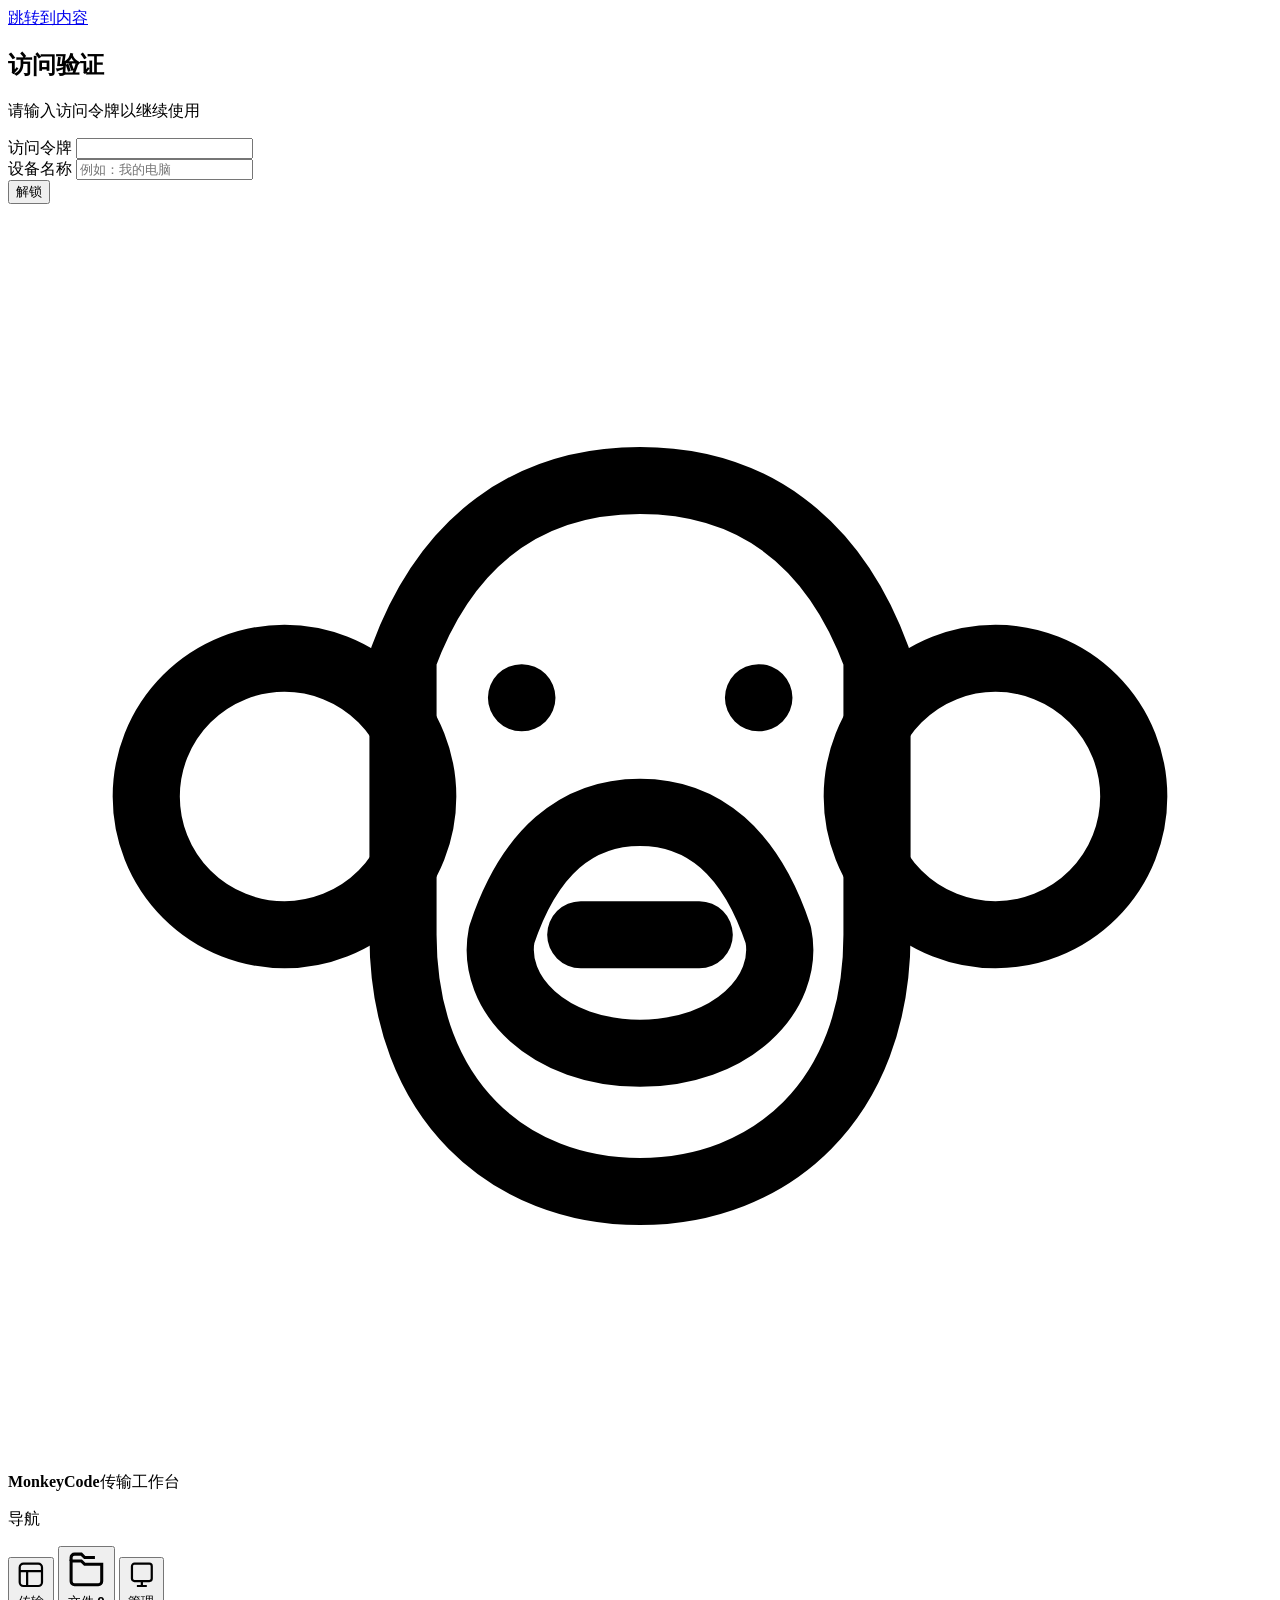
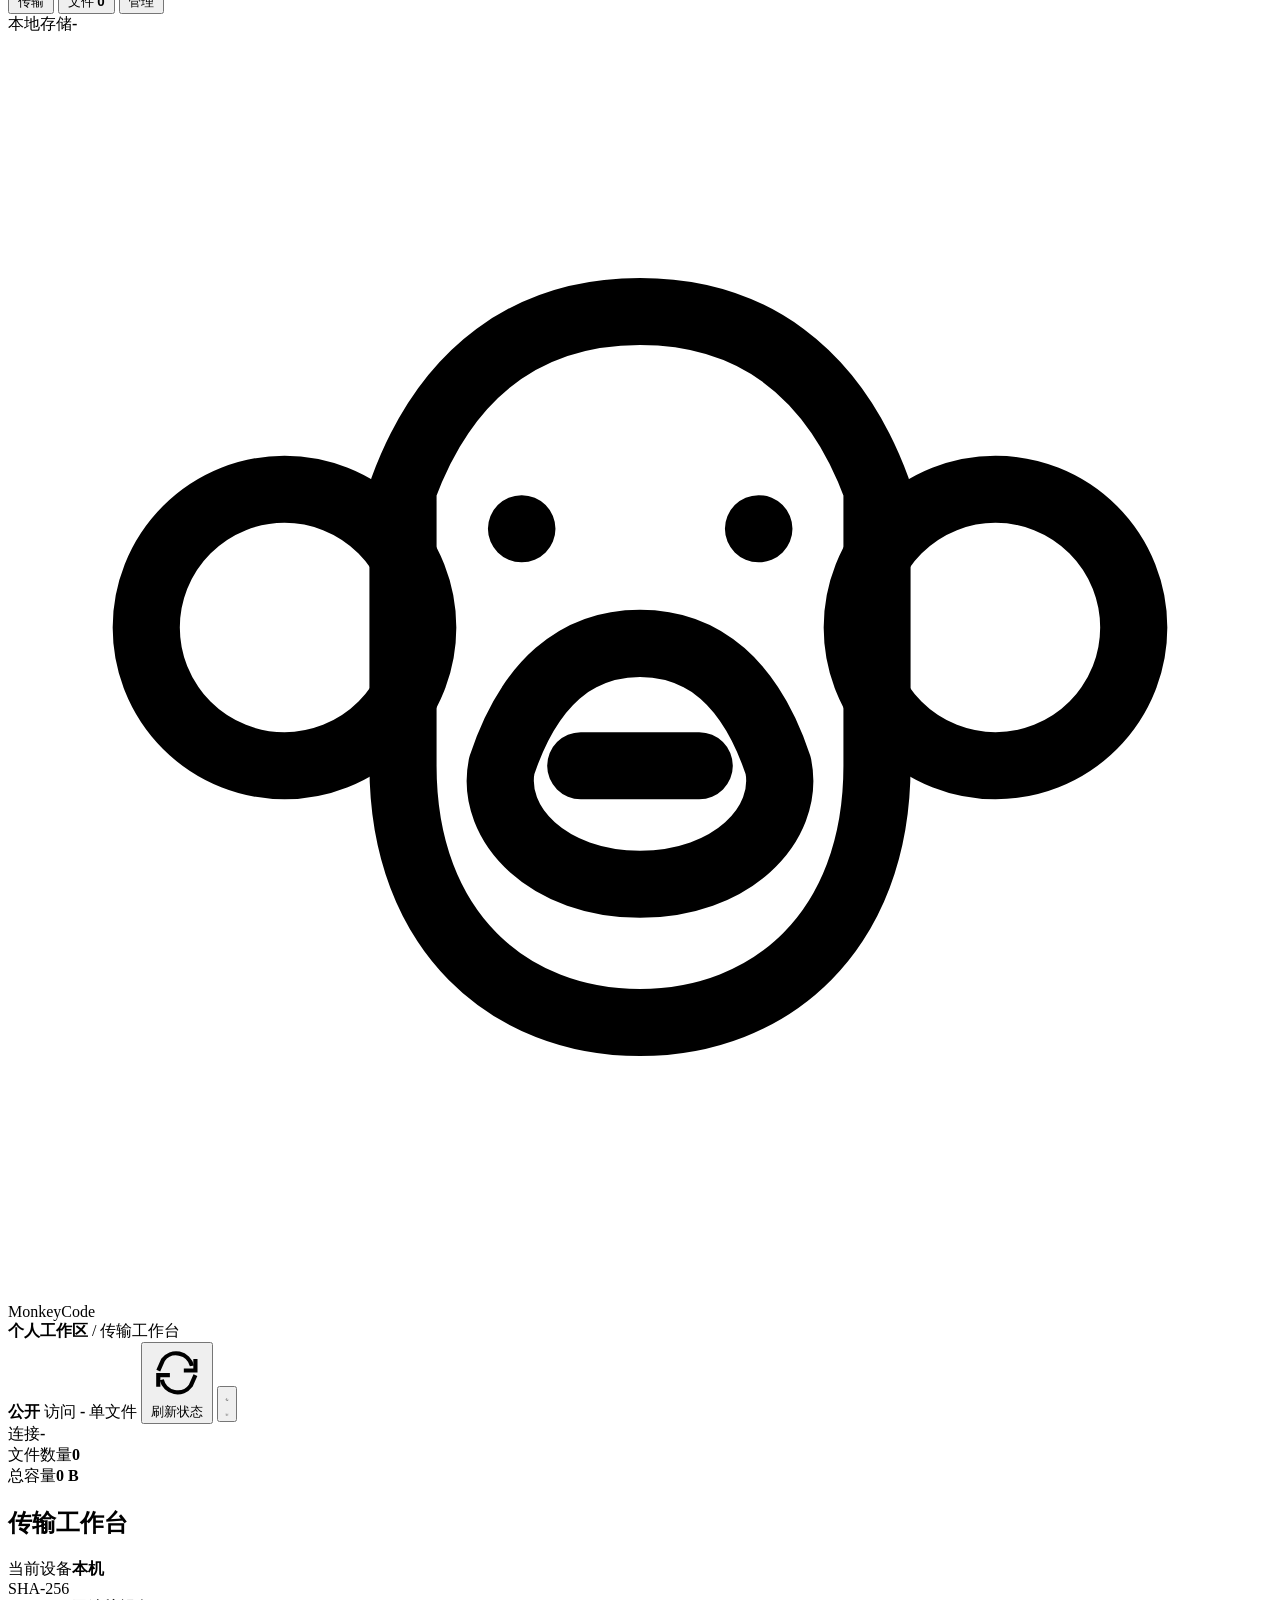
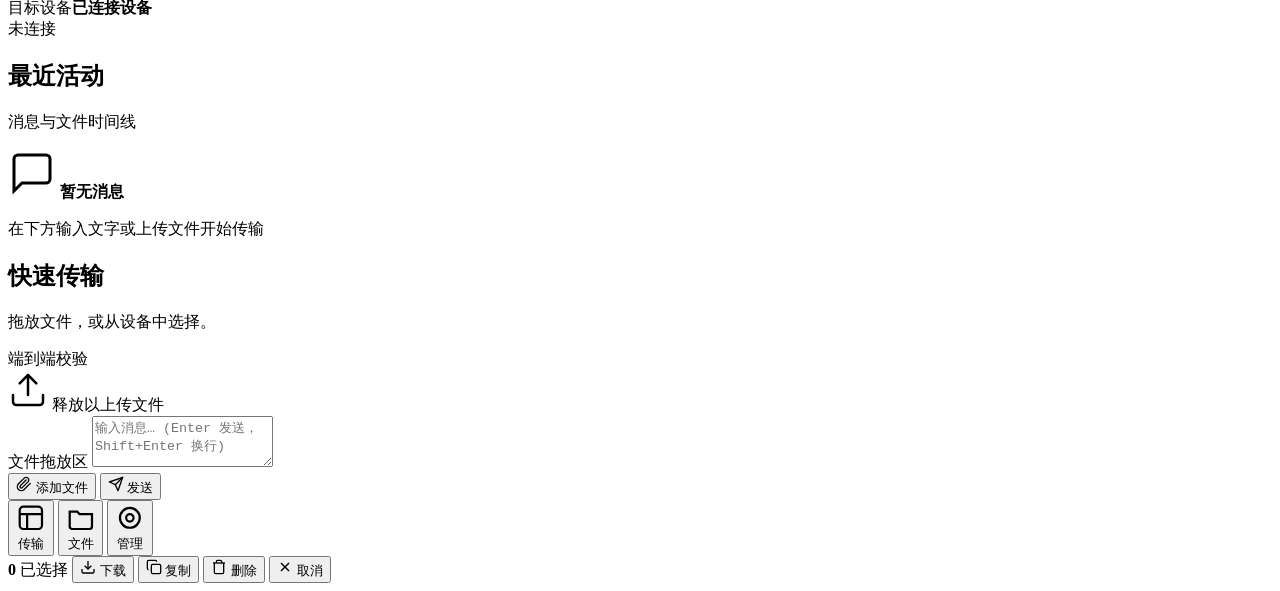
==== web/index.html @ 27fb0ee5 "refactor(ui): make timeline the primary transfer workspace Co-authored-by: monkeycode-ai <monkeycode" ====
<!DOCTYPE html>
<html lang="zh-CN">
<head>
    <meta charset="UTF-8">
    <meta name="viewport" content="width=device-width, initial-scale=1.0">
    <title>MonkeyCode 传输工作台</title>
    <link rel="stylesheet" href="/styles.css">
</head>
<body>
    <a href="#mainContent" id="skipLink" class="visually-hidden skip-link">跳转到内容</a>

    <!-- Session: unlock overlay (shown when token expires) -->
    <div id="sessionExpired" class="session-overlay is-hidden" role="dialog" aria-modal="true" aria-labelledby="unlockTitle">
        <form id="unlockForm" class="unlock-card">
            <h2 id="unlockTitle">访问验证</h2>
            <p>请输入访问令牌以继续使用</p>
            <div class="field">
                <label for="accessToken">访问令牌</label>
                <input class="input" id="accessToken" type="password" required>
            </div>
            <div class="field">
                <label for="deviceName">设备名称</label>
                <input class="input" id="deviceName" type="text" maxlength="40" required placeholder="例如：我的电脑">
            </div>
            <button class="btn btn-primary" id="unlockSubmit" type="submit">解锁</button>
            <div class="unlock-error" role="alert"></div>
        </form>
    </div>

    <div class="app-shell">
        <!-- Sidebar -->
        <aside class="sidebar" id="sidebar">
            <div class="brand">
                <span class="brand-mark" aria-hidden="true">
                    <svg viewBox="0 0 32 32" fill="none" stroke="currentColor" stroke-width="1.7" stroke-linecap="round" stroke-linejoin="round"><circle cx="7" cy="15" r="3.5"/><circle cx="25" cy="15" r="3.5"/><path d="M10 11.5c1.1-3 3.2-4.5 6-4.5s4.9 1.5 6 4.5v7c0 4.2-2.7 6.5-6 6.5s-6-2.3-6-6.5Z"/><path d="M12.5 18.5c.7-2.1 1.9-3.1 3.5-3.1s2.8 1 3.5 3.1c.3 1.5-1.2 3-3.5 3s-3.8-1.5-3.5-3Z"/><path d="M13 12.5h.01M19 12.5h.01M14.5 18.5h3"/></svg>
                </span>
                <span class="brand-copy"><strong>MonkeyCode</strong><span>传输工作台</span></span>
            </div>
            <p class="side-label">导航</p>
            <nav class="nav-list" aria-label="主导航">
                <button class="nav-item active" type="button" data-route="transfer" aria-current="page">
                    <svg viewBox="0 0 24 24" fill="none" stroke="currentColor" stroke-width="1.8"><rect x="3" y="3" width="18" height="18" rx="3"/><path d="M3 9h18M9 21V9"/></svg>
                    <span>传输</span>
                </button>
                <button class="nav-item" type="button" data-route="files">
                    <svg viewBox="0 0 24 24" fill="none" stroke="currentColor" stroke-width="1.8"><path d="M3 7h6l2 2h10v10a2 2 0 0 1-2 2H5a2 2 0 0 1-2-2Z"/><path d="M3 7V5a2 2 0 0 1 2-2h4l2 2h6"/></svg>
                    <span>文件</span>
                    <b class="nav-badge" id="navCount">0</b>
                </button>
                <button class="nav-item" type="button" data-route="manage">
                    <svg viewBox="0 0 24 24" fill="none" stroke="currentColor" stroke-width="1.8"><rect x="4" y="3" width="16" height="14" rx="2"/><path d="M8 21h8M12 17v4"/></svg>
                    <span>管理</span>
                </button>
            </nav>
            <div class="sidebar-foot">
                <div class="storage-compact">
                    <div class="storage-head"><span>本地存储</span><strong id="sidebarStorage">-</strong></div>
                    <div class="storage-bar"><span id="sidebarStorageBar" class="storage-bar-fill"></span></div>
                </div>
            </div>
        </aside>

        <!-- Main workspace -->
        <main class="workspace" id="mainContent" tabindex="-1">
            <header class="topbar">
                <div class="mobile-brand">
                    <span class="brand-mark" aria-hidden="true">
                        <svg viewBox="0 0 32 32" fill="none" stroke="currentColor" stroke-width="1.7" stroke-linecap="round" stroke-linejoin="round"><circle cx="7" cy="15" r="3.5"/><circle cx="25" cy="15" r="3.5"/><path d="M10 11.5c1.1-3 3.2-4.5 6-4.5s4.9 1.5 6 4.5v7c0 4.2-2.7 6.5-6 6.5s-6-2.3-6-6.5Z"/><path d="M12.5 18.5c.7-2.1 1.9-3.1 3.5-3.1s2.8 1 3.5 3.1c.3 1.5-1.2 3-3.5 3s-3.8-1.5-3.5-3Z"/><path d="M13 12.5h.01M19 12.5h.01M14.5 18.5h3"/></svg>
                    </span>
                    MonkeyCode
                </div>
                <div class="breadcrumb">
                    <span class="status-dot" id="connectionDot"></span>
                    <strong>个人工作区</strong>
                    <span>/</span>
                    <span>传输工作台</span>
                </div>
                <div class="top-actions">
                    <span class="pill"><strong id="metricMode">公开</strong> 访问</span>
                    <span class="pill"><strong id="metricLimit">-</strong> 单文件</span>
                    <button class="button quiet" id="refreshHealthBtn" type="button">
                        <svg viewBox="0 0 24 24" fill="none" stroke="currentColor" stroke-width="1.8"><path d="M20 6v5h-5M4 18v-5h5"/><path d="M18.5 9A7 7 0 0 0 6 6.5L4 11M5.5 15A7 7 0 0 0 18 17.5l2-4.5"/></svg>
                        刷新状态
                    </button>
                    <button class="icon-button" id="themeToggle" type="button" aria-label="切换深色模式">
                        <svg id="themeIconLight" viewBox="0 0 24 24" fill="none" stroke="currentColor" stroke-width="1.8"><path d="M12 3a7.5 7.5 0 1 0 9 9 6 6 0 0 1-9-9Z"/></svg>
                        <svg id="themeIconDark" class="is-hidden" viewBox="0 0 24 24" fill="none" stroke="currentColor" stroke-width="1.8"><circle cx="12" cy="12" r="4"/><path d="M12 2v2"/><path d="M12 20v2"/><path d="m4.93 4.93 1.41 1.41"/><path d="m17.66 17.66 1.41 1.41"/><path d="M2 12h2"/><path d="M20 12h2"/><path d="m6.34 17.66-1.41 1.41"/><path d="m19.07 4.93-1.41 1.41"/></svg>
                    </button>
                </div>
            </header>

            <div class="page">
                <!-- Health bar -->
                <div class="health" aria-label="工作区状态">
                    <div class="health-item"><span>连接</span><strong id="healthConnection">-</strong></div>
                    <div class="health-item"><span>文件数量</span><strong id="metricCount">0</strong></div>
                    <div class="health-item"><span>总容量</span><strong id="metricSize">0 B</strong></div>
                </div>

                <section class="route-page transfer-page" id="transferPage" data-route-page="transfer">
                    <h1 class="route-heading visually-hidden" data-route-heading="transfer" tabindex="-1">传输工作台</h1>
                    <div class="transfer-workspace">
                        <header class="transfer-status" aria-label="传输状态">
                            <div><span>当前设备</span><strong id="routeSource">本机</strong></div>
                            <div class="route-link"><span>SHA-256</span></div>
                            <div><span>目标设备</span><strong id="routeTarget">已连接设备</strong></div>
                            <span id="connectionStatus" class="pill" aria-live="polite">未连接</span>
                        </header>

                        <!-- Timeline: recent activity -->
                        <section class="panel timeline-panel" id="timelinePanel">
                            <div class="panel-head">
                                <div><h2>最近活动</h2><p>消息与文件时间线</p></div>
                            </div>
                            <div class="timeline-container" id="timelineContainer" tabindex="-1">
                                <div class="timeline-empty" id="timelineEmpty">
                                    <svg width="48" height="48" viewBox="0 0 24 24" fill="none" stroke="currentColor" stroke-width="1.5"><path d="M21 15a2 2 0 0 1-2 2H7l-4 4V5a2 2 0 0 1 2-2h14a2 2 0 0 1 2 2z"/></svg>
                                    <strong>暂无消息</strong>
                                    <p>在下方输入文字或上传文件开始传输</p>
                                </div>
                            </div>
                            <button class="btn btn-primary timeline-new-btn" id="newMessageButton" type="button" hidden>
                                <svg width="16" height="16" viewBox="0 0 24 24" fill="none" stroke="currentColor" stroke-width="2"><path d="M12 19V5"/><path d="m5 12 7-7 7 7"/></svg>
                                新消息
                            </button>
                        </section>

                        <!-- Composer: text input + file upload -->
                        <section class="panel transfer-panel composer-dock" id="composerPanel">
                            <div class="panel-head">
                                <div><h2>快速传输</h2><p>拖放文件，或从设备中选择。</p></div>
                                <span class="mono-text">端到端校验</span>
                            </div>
                            <form class="composer-form" id="composerForm">
                                <div class="composer-drop-target" id="composerDropTarget">
                                    <div class="composer-drop-overlay" id="composerDropOverlay">
                                        <div class="composer-drop-overlay-content">
                                            <svg width="40" height="40" viewBox="0 0 24 24" fill="none" stroke="currentColor" stroke-width="1.5" stroke-linecap="round" stroke-linejoin="round"><path d="M21 15v4a2 2 0 0 1-2 2H5a2 2 0 0 1-2-2v-4"/><polyline points="17 8 12 3 7 8"/><line x1="12" x2="12" y1="3" y2="15"/></svg>
                                            <span>释放以上传文件</span>
                                        </div>
                                    </div>
                                    <span id="dropzone" class="visually-hidden">文件拖放区</span>
                                    <textarea class="composer-textarea" id="composerTextarea" placeholder="输入消息… (Enter 发送，Shift+Enter 换行)" rows="3" maxlength="10000"></textarea>
                                    <input type="file" id="composerFileInput" multiple hidden>
                                    <div class="composer-actions">
                                        <button class="btn btn-soft btn-icon" type="button" id="composerAttachBtn">
                                            <svg width="16" height="16" viewBox="0 0 24 24" fill="none" stroke="currentColor" stroke-width="2" stroke-linecap="round" stroke-linejoin="round"><path d="m21.44 11.05-9.19 9.19a6 6 0 0 1-8.49-8.49l8.57-8.57A4 4 0 1 1 18 8.84l-8.59 8.57a2 2 0 0 1-2.83-2.83l8.49-8.48"/></svg>
                                            添加文件
                                        </button>
                                        <button class="btn btn-primary btn-icon" type="submit">
                                            <svg width="16" height="16" viewBox="0 0 24 24" fill="none" stroke="currentColor" stroke-width="2" stroke-linecap="round" stroke-linejoin="round"><path d="m22 2-7 20-4-9-9-4Z"/><path d="m22 2-11 11"/></svg>
                                            发送
                                        </button>
                                    </div>
                                </div>
                                <div class="composer-drop-hint" id="composerDropHint" hidden>拖放文件到此处</div>
                            </form>
                            <div class="composer-queue" id="composerQueue"></div>
                        </section>
                    </div>
                </section>

                <section class="route-page files-page" id="filesPage" data-route-page="files" hidden>
                    <h1 class="route-heading" data-route-heading="files" tabindex="-1">全部文件</h1>
                    <div class="main-column">
                        <!-- Library: file list with filters and batch actions -->
                        <section id="libraryView" class="panel library-panel" tabindex="-1">
                            <div class="panel-head">
                                <div><h2>最近文件</h2><p><span id="libraryCount">0</span> 个结果</p></div>
                                <div class="library-tools">
                                    <div class="search-wrap">
                                        <svg viewBox="0 0 24 24" fill="none" stroke="currentColor" stroke-width="1.8"><circle cx="11" cy="11" r="7"/><path d="m20 20-4-4"/></svg>
                                        <input class="control" id="librarySearch" type="search" placeholder="搜索文件名">
                                    </div>
                                    <button class="icon-button" id="filterToggleBtn" type="button" aria-expanded="false" aria-controls="filterGrid" aria-label="展开筛选">
                                        <svg viewBox="0 0 24 24" fill="none" stroke="currentColor" stroke-width="1.8"><path d="M4 6h16M7 12h10M10 18h4"/></svg>
                                    </button>
                                    <button class="btn btn-soft btn-icon" id="clearFiltersBtn" type="button" hidden>
                                        <svg width="16" height="16" viewBox="0 0 24 24" fill="none" stroke="currentColor" stroke-width="2"><path d="M18 6 6 18"/><path d="m6 6 12 12"/></svg>
                                        清空
                                    </button>
                                </div>
                            </div>

                            <div class="filter-grid collapsed" id="filterGrid">
                                <div class="field">
                                    <label for="fileTypeFilter">类型</label>
                                    <select class="select" id="fileTypeFilter">
                                        <option value="all">全部类型</option>
                                        <option value="image">图片</option>
                                        <option value="document">文档</option>
                                    </select>
                                </div>
                                <div class="field">
                                    <label for="deviceFilter">设备</label>
                                    <input class="input" id="deviceFilter" type="text" placeholder="按设备筛选">
                                </div>
                                <div class="field">
                                    <label for="dateFrom">起始日期</label>
                                    <input class="input" id="dateFrom" type="date">
                                </div>
                                <div class="field">
                                    <label for="dateTo">截止日期</label>
                                    <input class="input" id="dateTo" type="date">
                                </div>
                            </div>

                            <div class="control-row">
                                <div class="view-switch" role="tablist" aria-label="文件视图切换">
                                    <button class="view-chip active" id="gridViewBtn" data-view="grid" type="button" role="tab" aria-selected="true" aria-controls="fileList" tabindex="0">卡片</button>
                                    <button class="view-chip" id="listViewBtn" data-view="list" type="button" role="tab" aria-selected="false" aria-controls="fileList" tabindex="-1">表格</button>
                                </div>
                                <div class="library-actions">
                                    <span class="pill"><strong id="imageCount">0</strong> 图片</span>
                                    <span class="pill"><strong id="otherCount">0</strong> 其他</span>
                                </div>
                            </div>

                            <div class="bulk-actions" aria-label="批量文件操作">
                                <span class="pill"><strong id="selectedCount">0</strong> 已选择</span>
                                <div class="file-actions">
                                    <button class="btn btn-soft btn-icon" id="selectVisibleBtn" type="button">
                                        <svg width="16" height="16" viewBox="0 0 24 24" fill="none" stroke="currentColor" stroke-width="2"><rect width="18" height="18" x="3" y="3" rx="2"/><path d="m9 12 2 2 4-4"/></svg>
                                        全选
                                    </button>
                                    <button class="btn btn-soft btn-icon" id="batchDownload" type="button">
                                        <svg width="16" height="16" viewBox="0 0 24 24" fill="none" stroke="currentColor" stroke-width="2"><path d="M21 15v4a2 2 0 0 1-2 2H5a2 2 0 0 1-2-2v-4"/><polyline points="7 10 12 15 17 10"/><line x1="12" x2="12" y1="15" y2="3"/></svg>
                                        下载
                                    </button>
                                    <button class="btn btn-soft btn-icon" id="batchCopy" type="button">
                                        <svg width="16" height="16" viewBox="0 0 24 24" fill="none" stroke="currentColor" stroke-width="2"><rect width="14" height="14" x="8" y="8" rx="2"/><path d="M4 16c-1.1 0-2-.9-2-2V4c0-1.1.9-2 2-2h10c1.1 0 2 .9 2 2"/></svg>
                                        复制
                                    </button>
                                    <button class="btn btn-danger btn-icon" id="batchDelete" type="button">
                                        <svg width="16" height="16" viewBox="0 0 24 24" fill="none" stroke="currentColor" stroke-width="2"><path d="M3 6h18"/><path d="M19 6v14c0 1-1 2-2 2H7c-1 0-2-1-2-2V6"/><path d="M8 6V4c0-1 1-2 2-2h4c1 0 2 1 2 2v2"/></svg>
                                        删除
                                    </button>
                                    <button class="btn btn-plain btn-icon" id="clearSelectionBtn" type="button">
                                        <svg width="16" height="16" viewBox="0 0 24 24" fill="none" stroke="currentColor" stroke-width="2"><path d="M18 6 6 18"/><path d="m6 6 12 12"/></svg>
                                        取消
                                    </button>
                                </div>
                            </div>

                            <div class="file-list grid-mode" id="fileList" role="tabpanel" aria-label="文件结果"></div>
                            <div class="library-pagination">
                                <button class="btn btn-soft" id="libraryLoadMore" type="button" hidden>加载更多</button>
                            </div>
                        </section>
                    </div>
                </section>

                <section class="route-page manage-page" id="managePage" data-route-page="manage" hidden>
                    <h1 class="route-heading" data-route-heading="manage" tabindex="-1">管理与设置</h1>
                    <div class="main-column">
                        <!-- Connection: status and latency -->
                        <section class="panel connection-panel" id="connectionPanel" aria-live="polite">
                            <div class="panel-head">
                                <h2>连接状态</h2>
                                <button class="icon-button" id="railRefresh" type="button" aria-label="刷新连接">
                                    <svg viewBox="0 0 24 24" fill="none" stroke="currentColor" stroke-width="1.8"><path d="M20 6v5h-5M4 18v-5h5"/><path d="M18.5 9A7 7 0 0 0 6 6.5L4 11M5.5 15A7 7 0 0 0 18 17.5l2-4.5"/></svg>
                                </button>
                            </div>
                            <div class="connection">
                                <div class="connection-main">
                                    <div class="connection-state">
                                        <span class="status-dot" id="connectionDotRail"></span>
                                        <div>
                                            <strong id="connectionTitle">等待连接</strong>
                                            <span id="connectionDetail">请先解锁会话</span>
                                        </div>
                                    </div>
                                    <b class="latency" id="latencyValue">-</b>
                                </div>
                                <div class="connection-grid">
                                    <div><span>当前设备</span><strong id="connectionDevice">-</strong></div>
                                    <div><span>实时事件</span><strong id="connectionEvents">未订阅</strong></div>
                                </div>
                                <p class="connection-error" id="connectionError" role="alert" hidden>
                                    <span>网络不可用，请检查连接后重试。</span>
                                    <button class="btn btn-danger" id="retryConnection" type="button">重新连接</button>
                                </p>
                            </div>
                        </section>

                        <!-- Operations: storage stats (summary only) -->
                        <section class="panel operations-panel" id="operationsPanel" aria-labelledby="operationsTitle">
                            <div class="panel-head">
                                <div><h2 id="operationsTitle">存储状态</h2></div>
                                <button class="icon-button" id="refreshOpsBtn" type="button" aria-label="刷新运营视图">
                                    <svg viewBox="0 0 24 24" fill="none" stroke="currentColor" stroke-width="1.8"><path d="M20 6v5h-5M4 18v-5h5"/><path d="M18.5 9A7 7 0 0 0 6 6.5L4 11M5.5 15A7 7 0 0 0 18 17.5l2-4.5"/></svg>
                                </button>
                            </div>
                            <div class="ops-grid" id="opsSummary">
                                <div class="mini-kpi"><span>总占用</span><strong>-</strong></div>
                                <div class="mini-kpi"><span>文件数</span><strong>-</strong></div>
                                <div class="mini-kpi"><span>旧文件</span><strong>-</strong></div>
                                <div class="mini-kpi"><span>大文件</span><strong>-</strong></div>
                            </div>
                            <div class="storage-card" id="storageSummary">-</div>
                        </section>
                    </div>
                </section>
            </div>
        </main>
    </div>

    <!-- Mobile bottom nav -->
    <nav class="mobile-nav" aria-label="移动端主导航">
        <button class="active" type="button" data-route="transfer" aria-current="page">
            <svg viewBox="0 0 24 24" fill="none" stroke="currentColor" stroke-width="1.8"><rect x="3" y="3" width="18" height="18" rx="3"/><path d="M3 9h18M9 21V9"/></svg>
            传输
        </button>
        <button type="button" data-route="files">
            <svg viewBox="0 0 24 24" fill="none" stroke="currentColor" stroke-width="1.8"><path d="M3 7h6l2 2h10v10a2 2 0 0 1-2 2H5a2 2 0 0 1-2-2Z"/></svg>
            文件
        </button>
        <button type="button" data-route="manage">
            <svg viewBox="0 0 24 24" fill="none" stroke="currentColor" stroke-width="1.8"><circle cx="12" cy="12" r="3"/><path d="M4 12a8 8 0 1 0 16 0 8 8 0 0 0-16 0Z"/></svg>
            管理
        </button>
    </nav>

    <!-- Preview drawer -->
    <div class="drawer-backdrop" id="previewModal" role="dialog" aria-modal="true" aria-labelledby="previewTitle" hidden>
        <aside class="drawer" id="previewDrawer">
            <header class="drawer-head">
                <div>
                    <p class="preview-kicker">文件预览</p>
                    <h3 id="previewTitle"></h3>
                </div>
                <button class="icon-button" id="closePreviewBtn" type="button" aria-label="关闭预览">
                    <svg viewBox="0 0 24 24" fill="none" stroke="currentColor" stroke-width="1.8"><path d="M6 6l12 12M18 6 6 18"/></svg>
                </button>
            </header>
            <div class="preview-art" id="previewArt">
                <img id="previewImage" alt="文件预览" hidden>
                <svg viewBox="0 0 24 24" fill="none" stroke="currentColor" stroke-width="1.3" id="previewPlaceholder"><path d="M7 3h7l4 4v14H7z"/><path d="M14 3v5h5M10 12h5M10 16h5"/></svg>
            </div>
            <div class="preview-details">
                <div class="detail-row"><span>文件名</span><strong id="previewFileName">-</strong></div>
                <div class="detail-row"><span>大小</span><strong id="previewSize">-</strong></div>
                <div class="detail-row"><span>更新时间</span><strong id="previewDate">-</strong></div>
                <div class="detail-row"><span>类型</span><strong id="previewType">-</strong></div>
            </div>
            <div class="drawer-actions">
                <button class="btn btn-soft btn-icon" id="previewCopyBtn" type="button">
                    <svg width="16" height="16" viewBox="0 0 24 24" fill="none" stroke="currentColor" stroke-width="2"><rect width="14" height="14" x="8" y="8" rx="2"/><path d="M4 16c-1.1 0-2-.9-2-2V4c0-1.1.9-2 2-2h10c1.1 0 2 .9 2 2"/></svg>
                    复制链接
                </button>
                <a class="btn btn-primary btn-icon" id="previewDownloadBtn" href="#">
                    <svg width="16" height="16" viewBox="0 0 24 24" fill="none" stroke="currentColor" stroke-width="2"><path d="M21 15v4a2 2 0 0 1-2 2H5a2 2 0 0 1-2-2v-4"/><polyline points="7 10 12 15 17 10"/><line x1="12" x2="12" y1="15" y2="3"/></svg>
                    下载文件
                </a>
            </div>
        </aside>
    </div>

    <!-- Toast -->
    <div class="toast" id="toast" role="status" aria-live="polite"></div>

    <!-- Batch toolbar -->
    <div class="batch-toolbar" id="batchToolbar" aria-label="批量操作">
        <span class="pill"><strong id="batchToolbarCount">0</strong> 已选择</span>
        <button class="btn btn-soft btn-icon" id="batchToolbarDownload" type="button">
            <svg width="16" height="16" viewBox="0 0 24 24" fill="none" stroke="currentColor" stroke-width="2"><path d="M21 15v4a2 2 0 0 1-2 2H5a2 2 0 0 1-2-2v-4"/><polyline points="7 10 12 15 17 10"/><line x1="12" x2="12" y1="15" y2="3"/></svg>
            下载
        </button>
        <button class="btn btn-soft btn-icon" id="batchToolbarCopy" type="button">
            <svg width="16" height="16" viewBox="0 0 24 24" fill="none" stroke="currentColor" stroke-width="2"><rect width="14" height="14" x="8" y="8" rx="2"/><path d="M4 16c-1.1 0-2-.9-2-2V4c0-1.1.9-2 2-2h10c1.1 0 2 .9 2 2"/></svg>
            复制
        </button>
        <button class="btn btn-danger btn-icon" id="batchToolbarDelete" type="button">
            <svg width="16" height="16" viewBox="0 0 24 24" fill="none" stroke="currentColor" stroke-width="2"><path d="M3 6h18"/><path d="M19 6v14c0 1-1 2-2 2H7c-1 0-2-1-2-2V6"/><path d="M8 6V4c0-1 1-2 2-2h4c1 0 2 1 2 2v2"/></svg>
            删除
        </button>
        <button class="btn btn-plain btn-icon" id="batchToolbarClear" type="button">
            <svg width="16" height="16" viewBox="0 0 24 24" fill="none" stroke="currentColor" stroke-width="2"><path d="M18 6 6 18"/><path d="m6 6 12 12"/></svg>
            取消
        </button>
    </div>

    <script type="module" src="/js/app.js"></script>
</body>
</html>
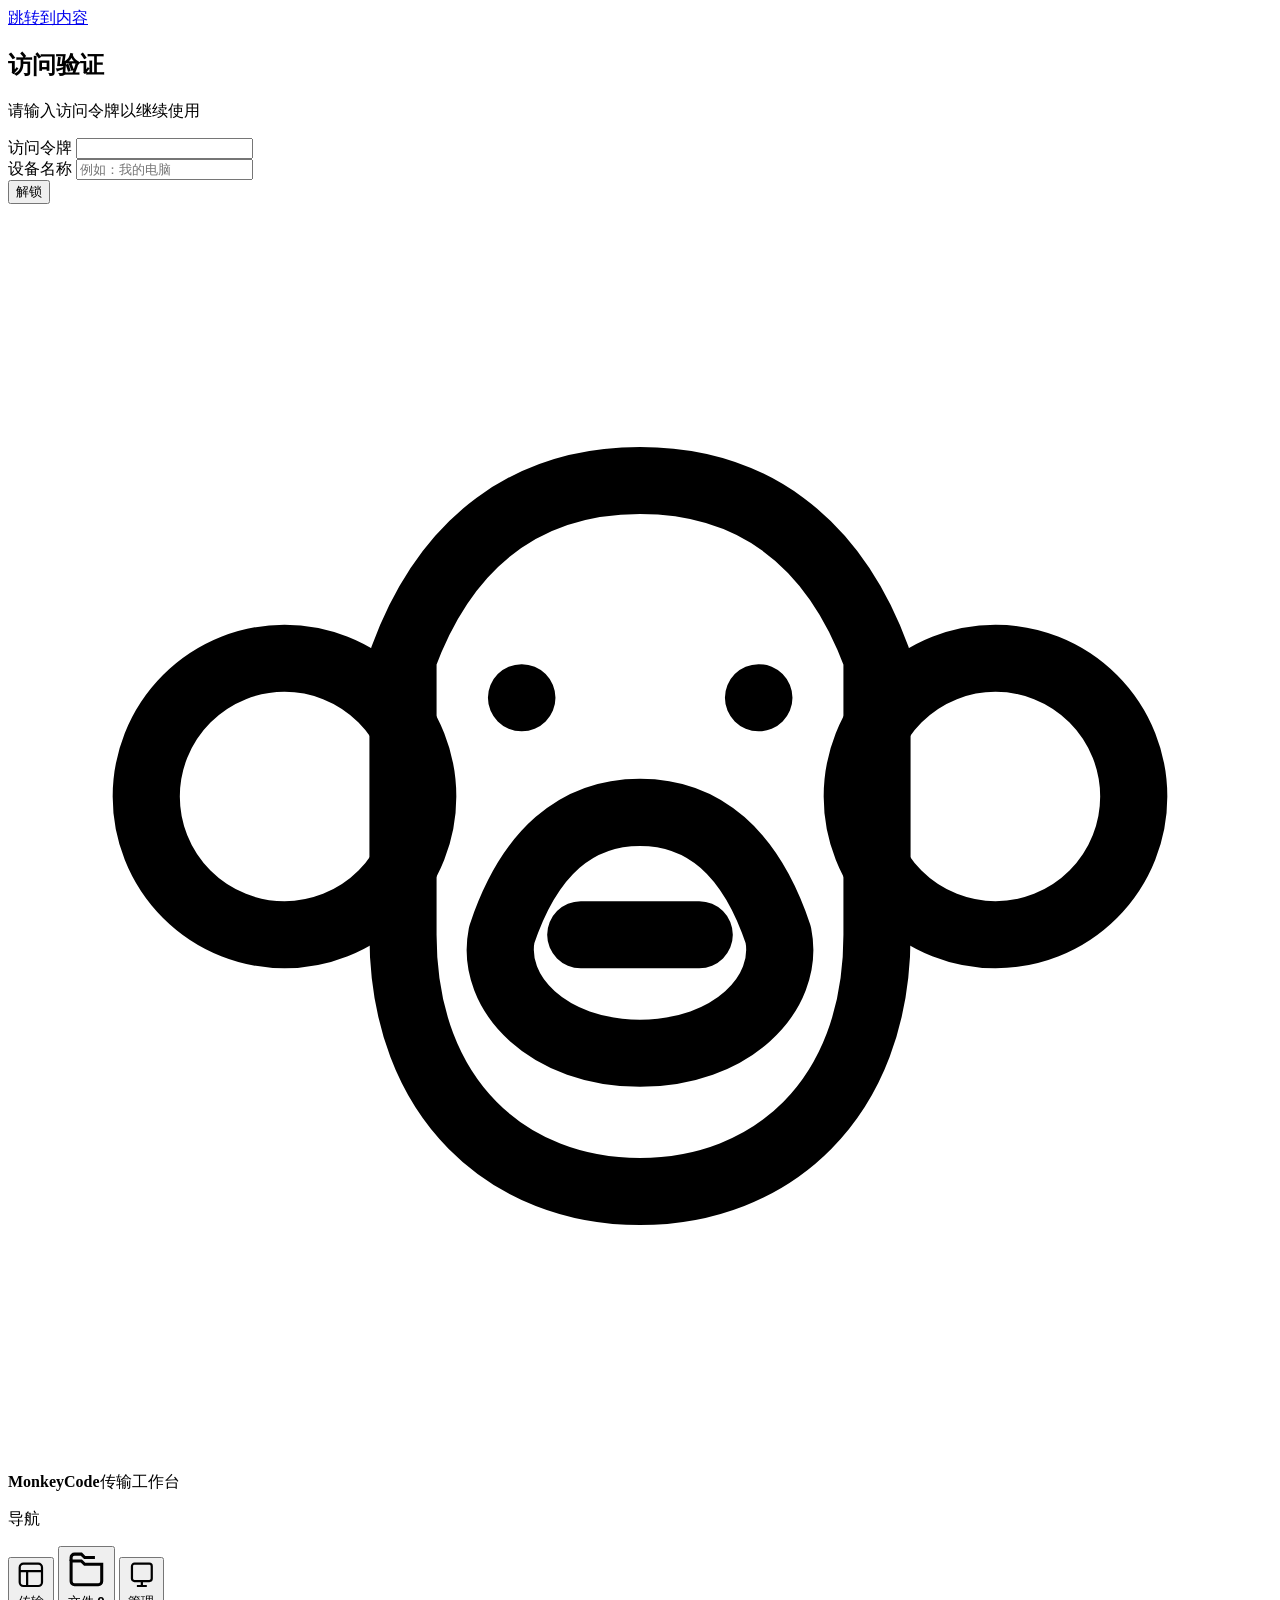
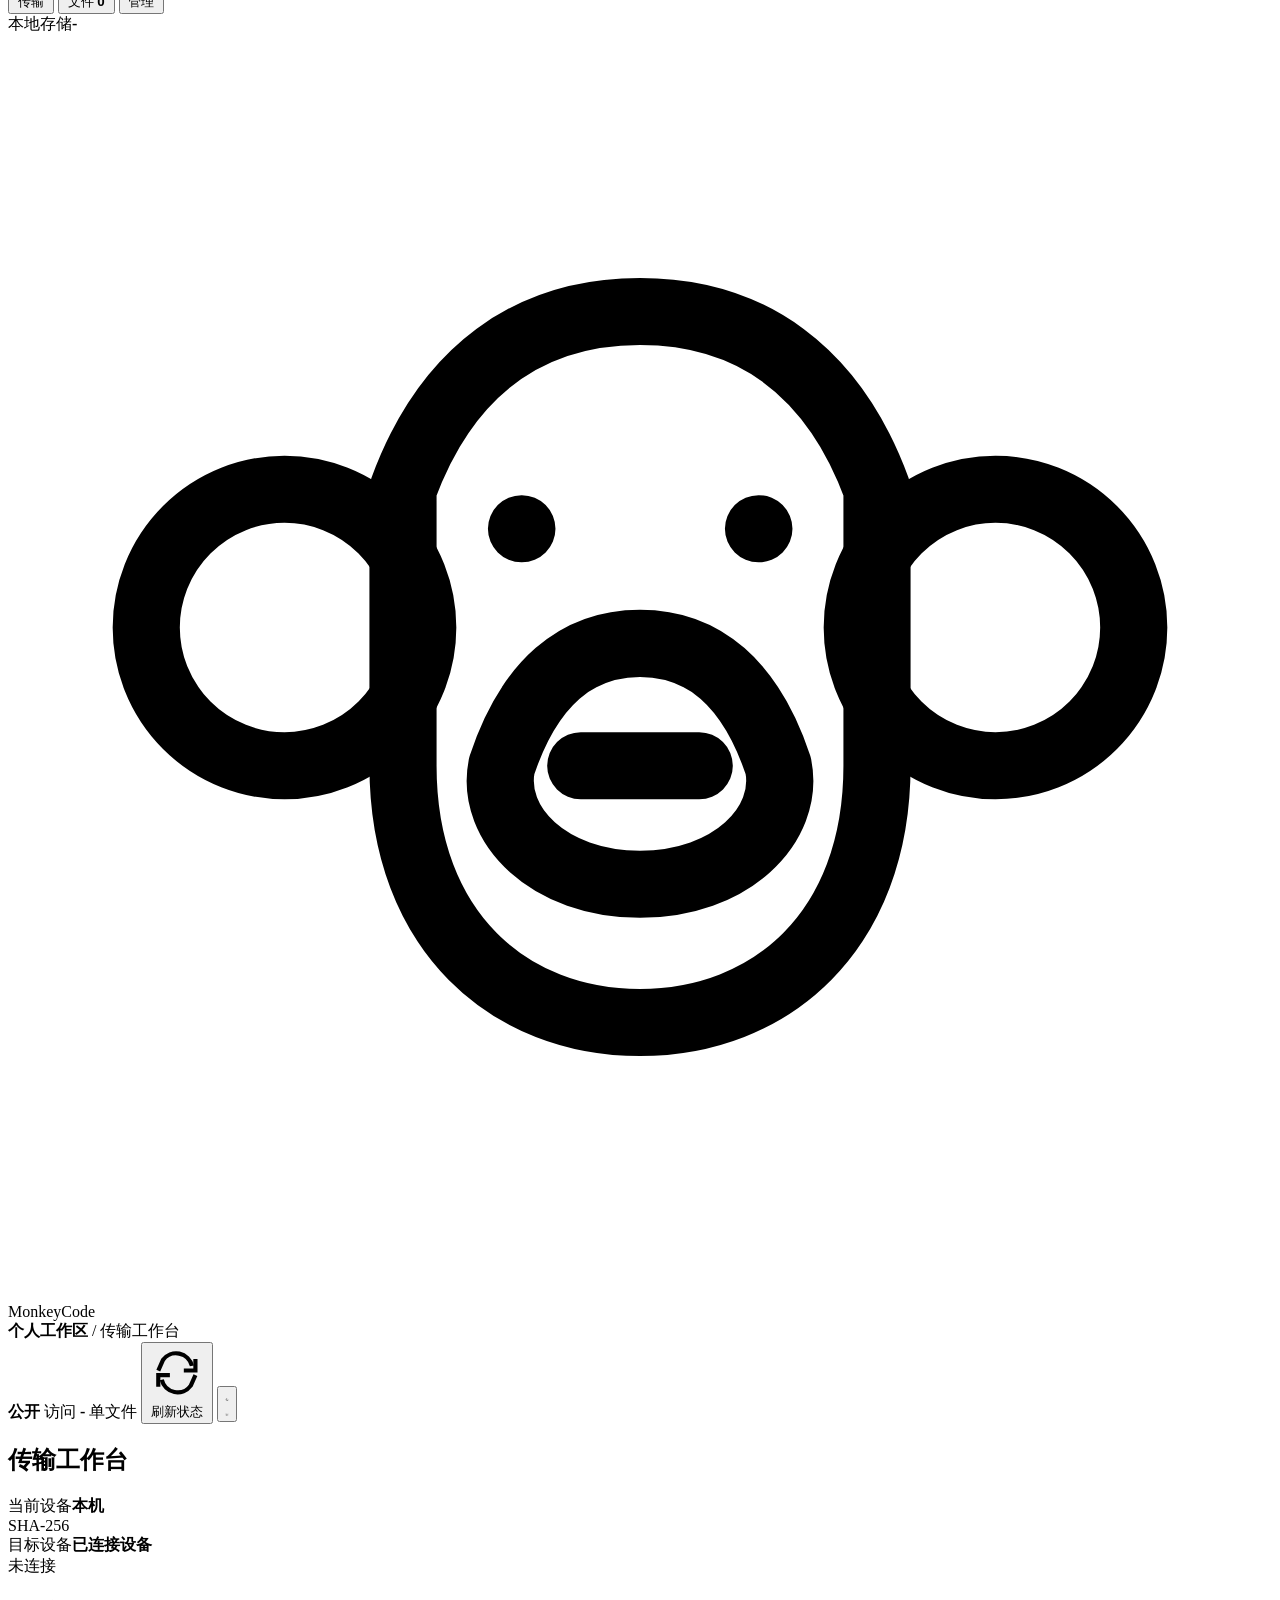
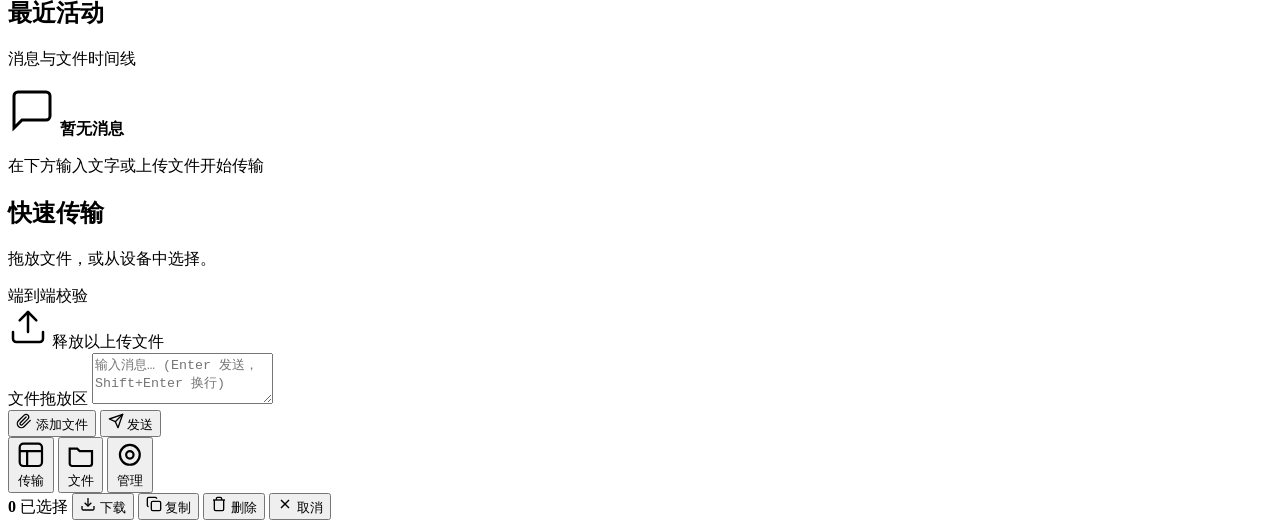
==== commit 2d3d2e9a: "fix(ui): resolve transfer timeline review findings Co-authored-by: monkeycode-ai <monkeycode-ai@chai" ====
--- a/web/index.html
+++ b/web/index.html
@@ -73,7 +73,7 @@
                     <span class="status-dot" id="connectionDot"></span>
                     <strong>个人工作区</strong>
                     <span>/</span>
-                    <span>传输工作台</span>
+                    <span data-route-title>传输工作台</span>
                 </div>
                 <div class="top-actions">
                     <span class="pill"><strong id="metricMode">公开</strong> 访问</span>
@@ -90,13 +90,6 @@
             </header>
 
             <div class="page">
-                <!-- Health bar -->
-                <div class="health" aria-label="工作区状态">
-                    <div class="health-item"><span>连接</span><strong id="healthConnection">-</strong></div>
-                    <div class="health-item"><span>文件数量</span><strong id="metricCount">0</strong></div>
-                    <div class="health-item"><span>总容量</span><strong id="metricSize">0 B</strong></div>
-                </div>
-
                 <section class="route-page transfer-page" id="transferPage" data-route-page="transfer">
                     <h1 class="route-heading visually-hidden" data-route-heading="transfer" tabindex="-1">传输工作台</h1>
                     <div class="transfer-workspace">
@@ -252,16 +245,21 @@
 
                 <section class="route-page manage-page" id="managePage" data-route-page="manage" hidden>
                     <h1 class="route-heading" data-route-heading="manage" tabindex="-1">管理与设置</h1>
-                    <div class="main-column">
+                    <div class="health" aria-label="工作区状态">
+                        <div class="health-item"><span>连接</span><strong id="healthConnection">-</strong></div>
+                        <div class="health-item"><span>文件数量</span><strong id="metricCount">0</strong></div>
+                        <div class="health-item"><span>总容量</span><strong id="metricSize">0 B</strong></div>
+                    </div>
+                    <div class="manage-grid">
                         <!-- Connection: status and latency -->
-                        <section class="panel connection-panel" id="connectionPanel" aria-live="polite">
-                            <div class="panel-head">
-                                <h2>连接状态</h2>
+                        <section class="panel manage-panel connection-panel" id="connectionPanel" aria-live="polite">
+                            <div class="panel-head">
+                                <div><h2>连接状态</h2><p>查看当前设备与实时事件连接</p></div>
                                 <button class="icon-button" id="railRefresh" type="button" aria-label="刷新连接">
                                     <svg viewBox="0 0 24 24" fill="none" stroke="currentColor" stroke-width="1.8"><path d="M20 6v5h-5M4 18v-5h5"/><path d="M18.5 9A7 7 0 0 0 6 6.5L4 11M5.5 15A7 7 0 0 0 18 17.5l2-4.5"/></svg>
                                 </button>
                             </div>
-                            <div class="connection">
+                            <div class="manage-panel-body connection">
                                 <div class="connection-main">
                                     <div class="connection-state">
                                         <span class="status-dot" id="connectionDotRail"></span>
@@ -284,20 +282,32 @@
                         </section>
 
                         <!-- Operations: storage stats (summary only) -->
-                        <section class="panel operations-panel" id="operationsPanel" aria-labelledby="operationsTitle">
-                            <div class="panel-head">
-                                <div><h2 id="operationsTitle">存储状态</h2></div>
+                        <section class="panel manage-panel operations-panel" id="operationsPanel" aria-labelledby="operationsTitle">
+                            <div class="panel-head">
+                                <div><h2 id="operationsTitle">存储状态</h2><p>汇总文件占用与存储分布</p></div>
                                 <button class="icon-button" id="refreshOpsBtn" type="button" aria-label="刷新运营视图">
                                     <svg viewBox="0 0 24 24" fill="none" stroke="currentColor" stroke-width="1.8"><path d="M20 6v5h-5M4 18v-5h5"/><path d="M18.5 9A7 7 0 0 0 6 6.5L4 11M5.5 15A7 7 0 0 0 18 17.5l2-4.5"/></svg>
                                 </button>
                             </div>
-                            <div class="ops-grid" id="opsSummary">
-                                <div class="mini-kpi"><span>总占用</span><strong>-</strong></div>
-                                <div class="mini-kpi"><span>文件数</span><strong>-</strong></div>
-                                <div class="mini-kpi"><span>旧文件</span><strong>-</strong></div>
-                                <div class="mini-kpi"><span>大文件</span><strong>-</strong></div>
-                            </div>
-                            <div class="storage-card" id="storageSummary">-</div>
+                            <div class="manage-panel-body">
+                                <div class="ops-grid" id="opsSummary">
+                                    <div class="mini-kpi"><span>总占用</span><strong>-</strong></div>
+                                    <div class="mini-kpi"><span>文件数</span><strong>-</strong></div>
+                                    <div class="mini-kpi"><span>旧文件</span><strong>-</strong></div>
+                                    <div class="mini-kpi"><span>大文件</span><strong>-</strong></div>
+                                </div>
+                                <div class="storage-card" id="storageSummary">-</div>
+                            </div>
+                        </section>
+
+                        <section class="panel manage-panel" id="appearancePanel">
+                            <div class="panel-head"><div><h2>外观</h2><p>切换工作台显示主题</p></div></div>
+                            <div class="manage-panel-body"><button class="btn btn-soft" id="manageThemeToggle" type="button">切换深色模式</button></div>
+                        </section>
+
+                        <section class="panel manage-panel session-panel" id="sessionPanel">
+                            <div class="panel-head"><div><h2>当前会话</h2><p>退出后需要访问令牌重新解锁</p></div></div>
+                            <div class="manage-panel-body"><button class="btn btn-danger" id="logoutButton" type="button">退出当前会话</button></div>
                         </section>
                     </div>
                 </section>
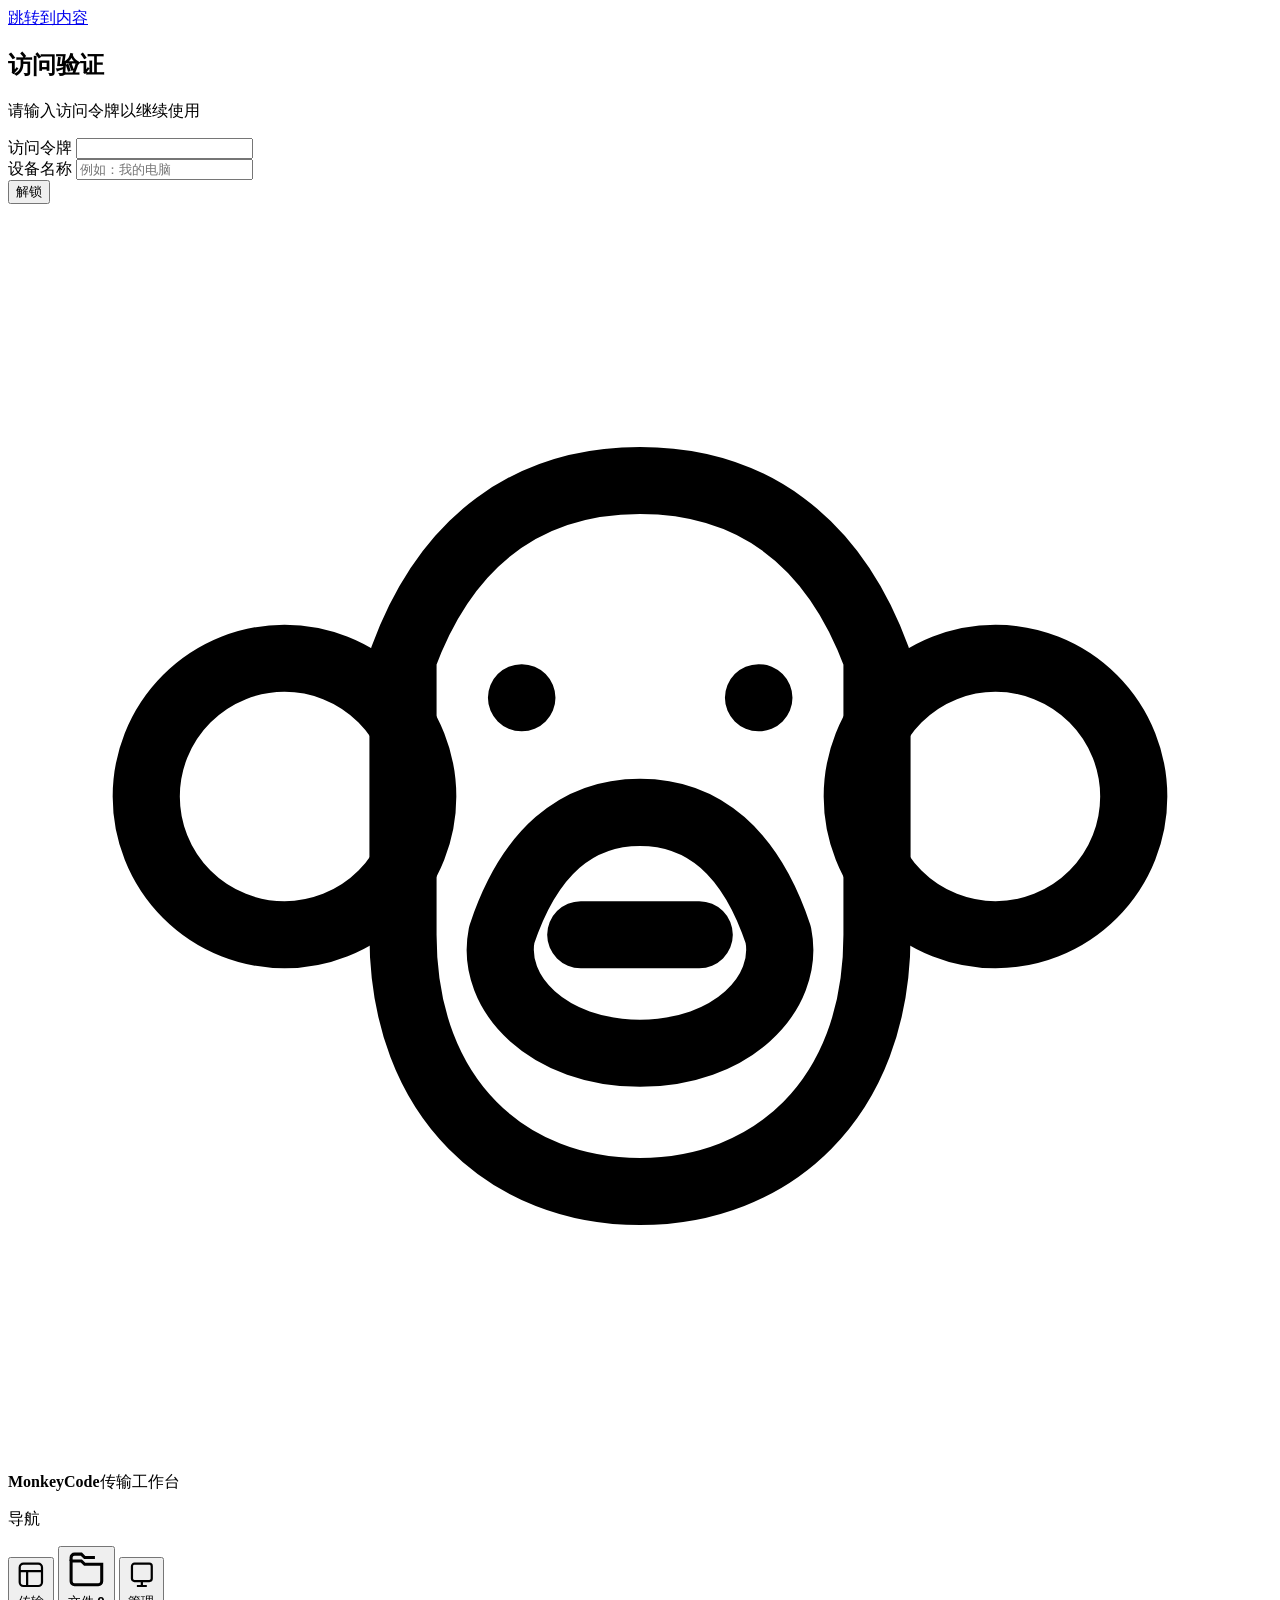
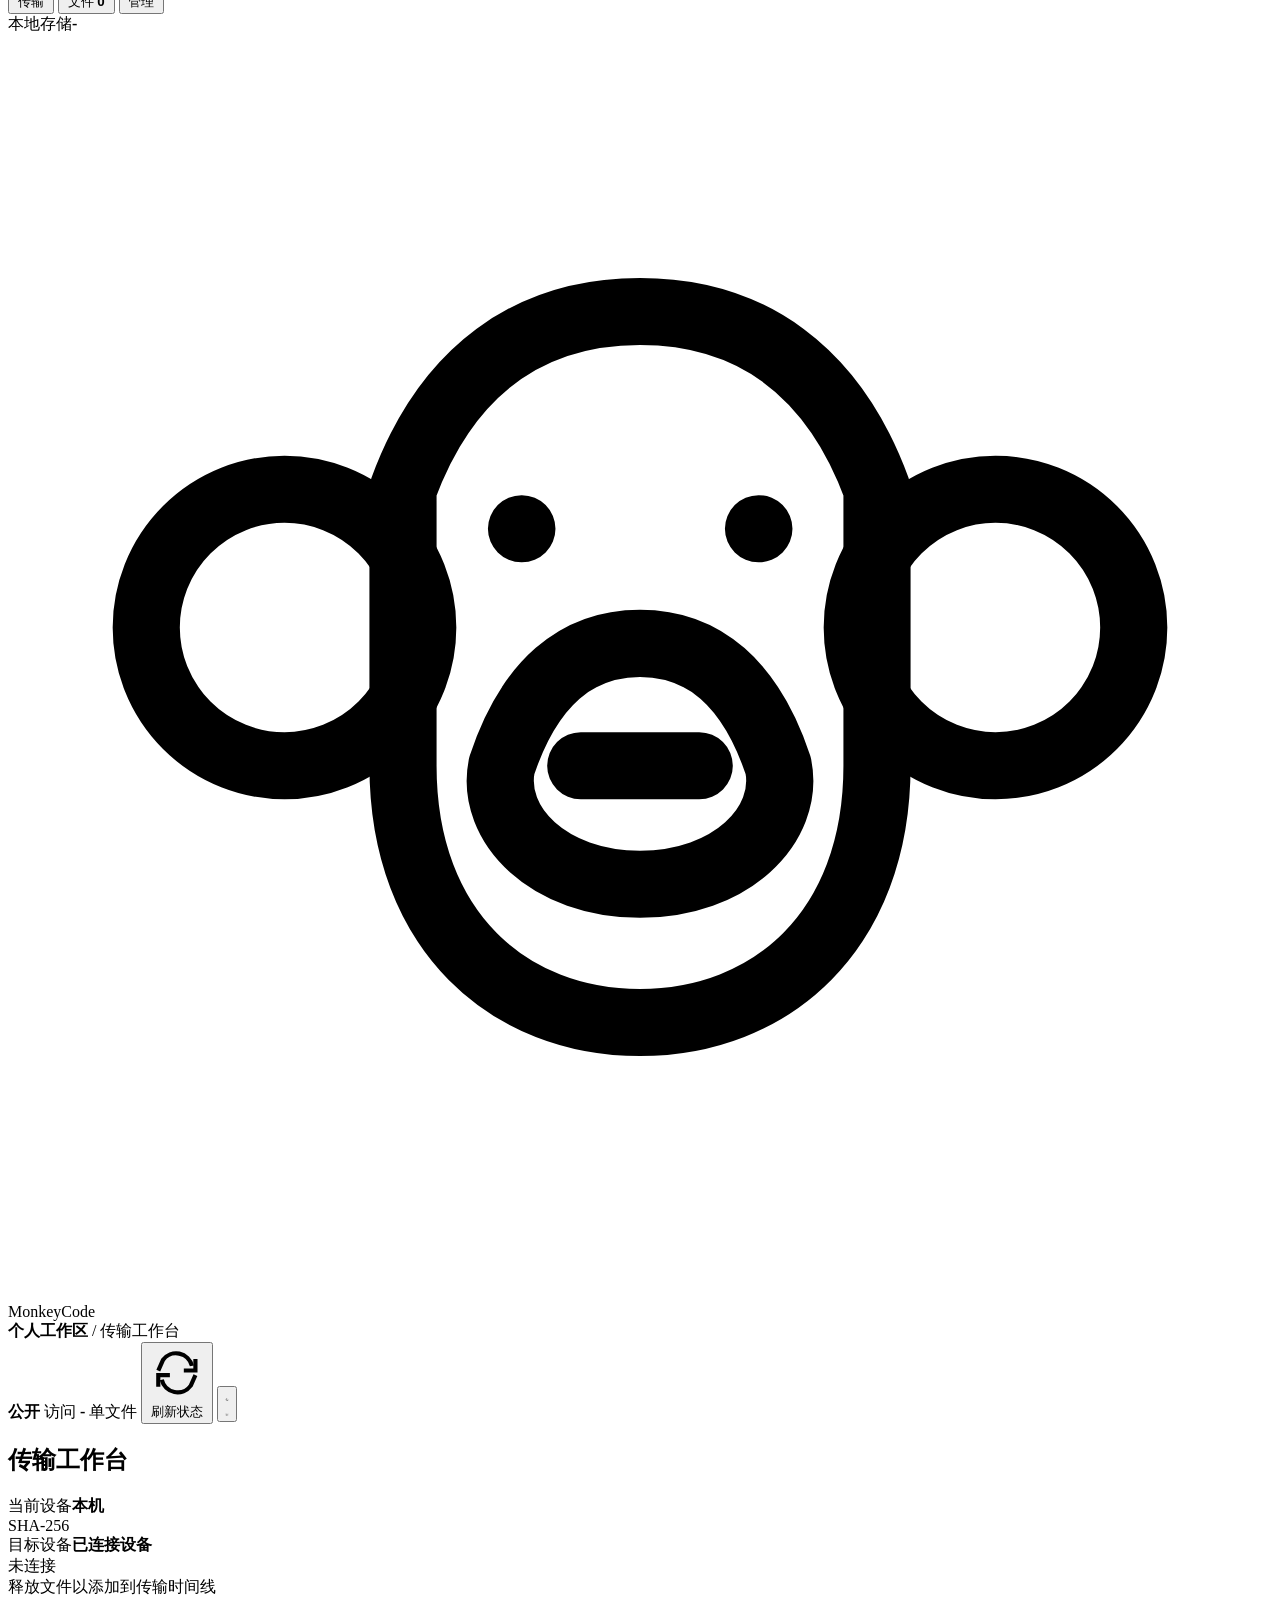
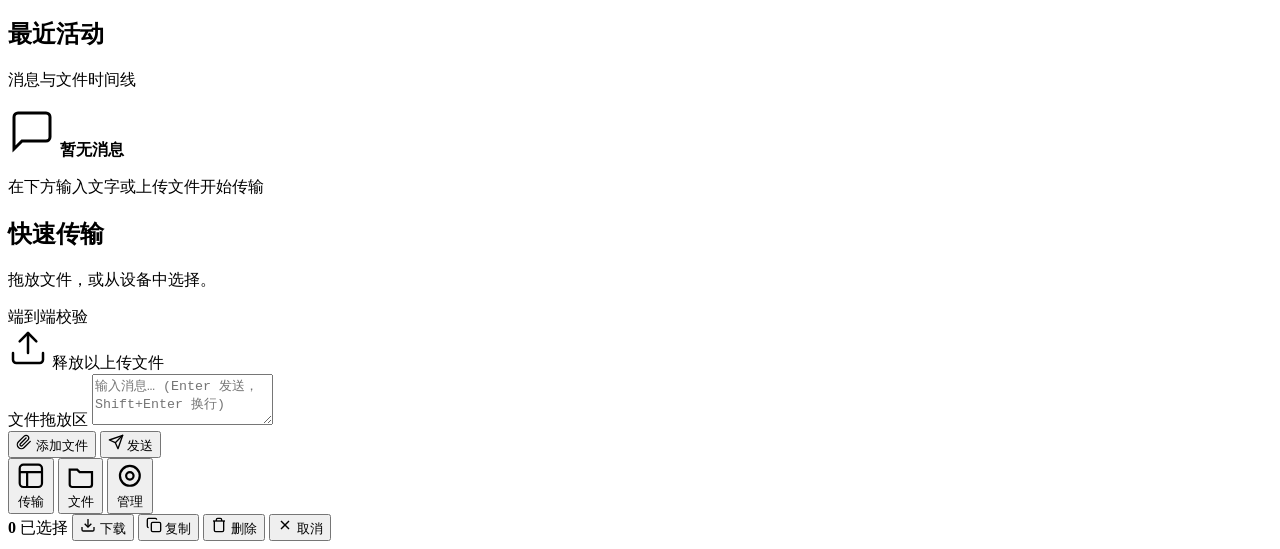
==== commit 88a0904c: "feat(ui): merge uploads into transfer timeline Co-authored-by: monkeycode-ai <monkeycode-ai@chaitin." ====
--- a/web/index.html
+++ b/web/index.html
@@ -100,6 +100,17 @@
                             <span id="connectionStatus" class="pill" aria-live="polite">未连接</span>
                         </header>
 
+                        <section class="upload-summary" id="uploadSummary" aria-label="上传任务" hidden>
+                            <p id="uploadSummaryText">0 个活动任务</p>
+                            <div class="upload-summary-actions">
+                                <button class="btn btn-soft" id="pauseAllUploads" type="button">全部暂停</button>
+                                <button class="btn btn-soft" id="resumeAllUploads" type="button">全部继续</button>
+                                <button class="btn btn-danger" id="cancelAllUploads" type="button">全部取消</button>
+                            </div>
+                        </section>
+                        <div class="transfer-drop-overlay" id="transferDropOverlay" aria-hidden="true">释放文件以添加到传输时间线</div>
+                        <div class="visually-hidden" id="uploadLiveRegion" aria-live="polite" aria-atomic="true"></div>
+
                         <!-- Timeline: recent activity -->
                         <section class="panel timeline-panel" id="timelinePanel">
                             <div class="panel-head">
@@ -148,7 +159,6 @@
                                 </div>
                                 <div class="composer-drop-hint" id="composerDropHint" hidden>拖放文件到此处</div>
                             </form>
-                            <div class="composer-queue" id="composerQueue"></div>
                         </section>
                     </div>
                 </section>
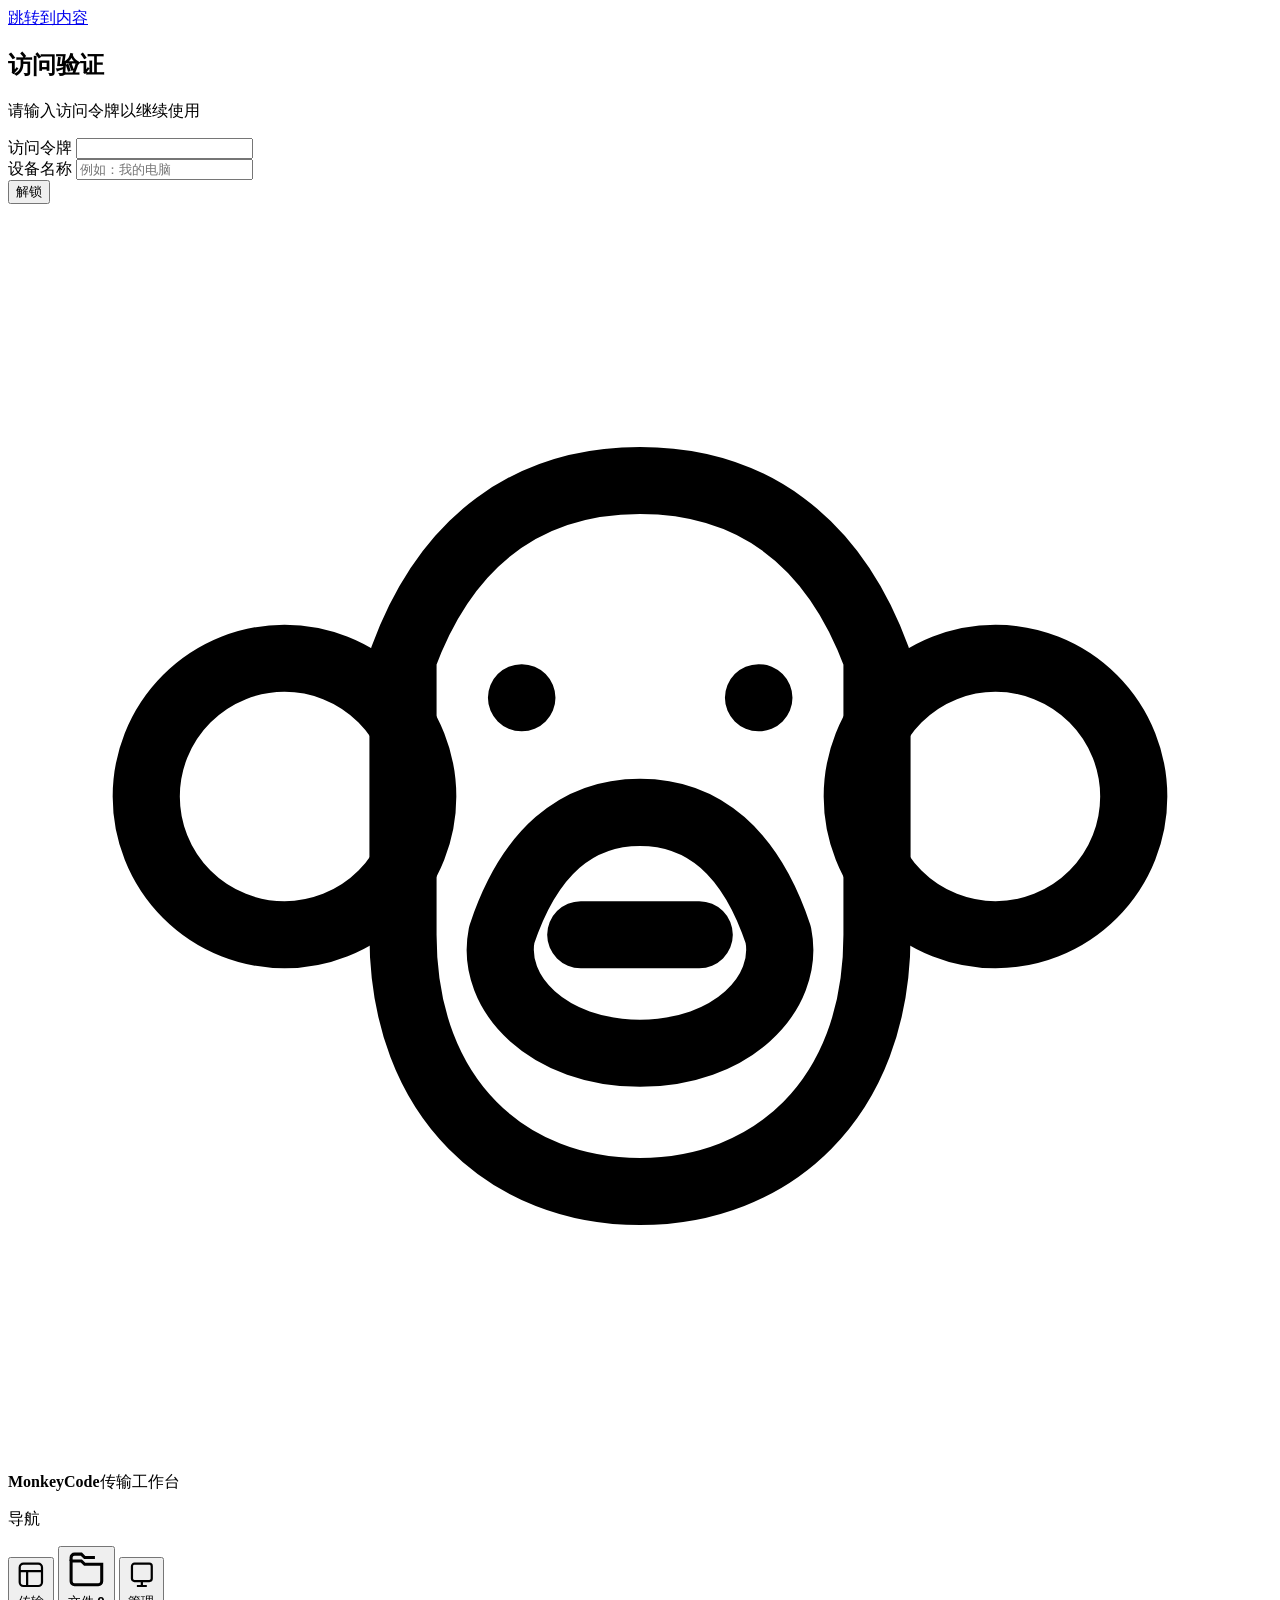
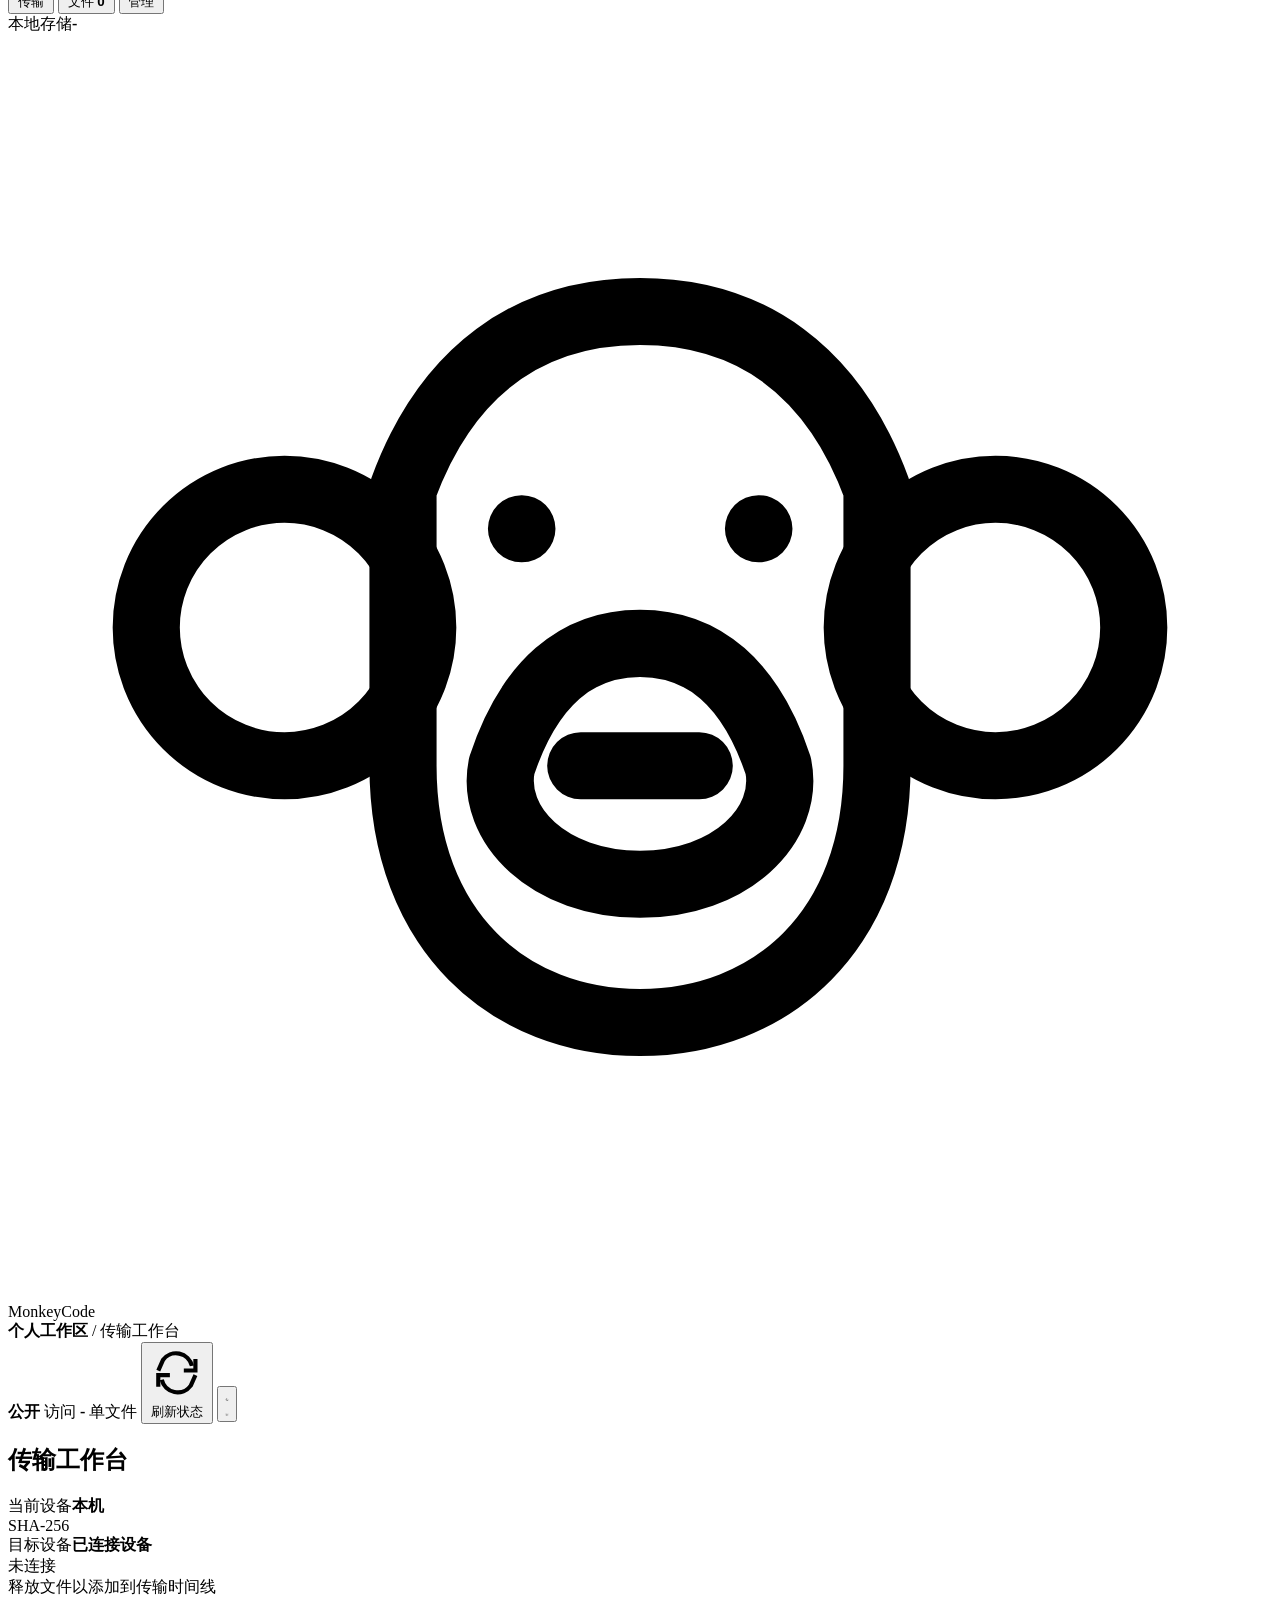
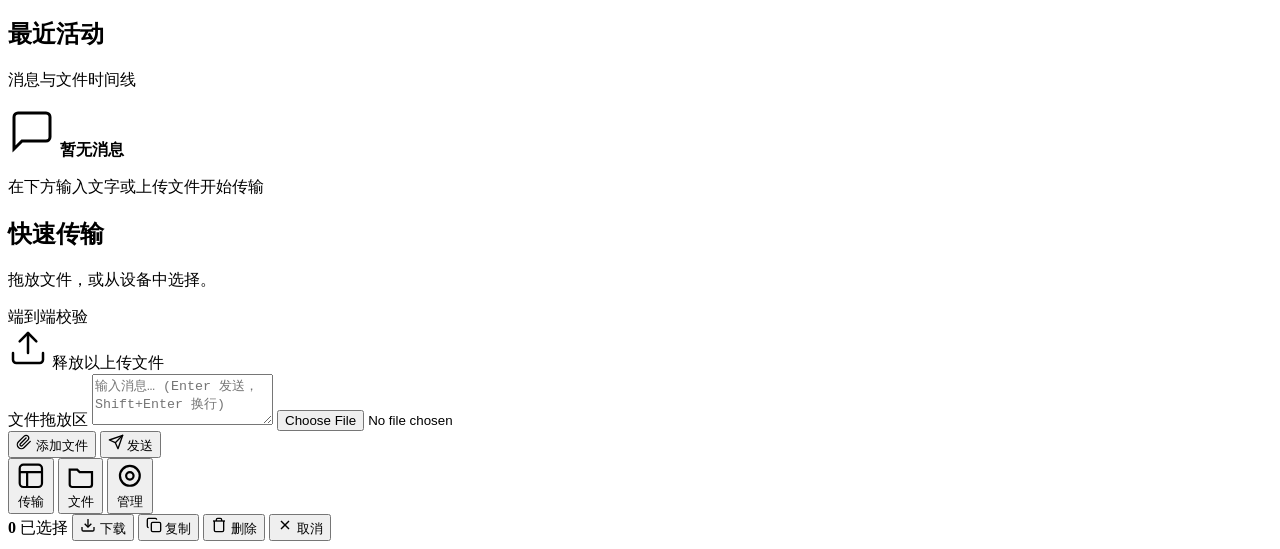
==== commit 9990ae6c: "feat(upload): recover and synchronize transfer tasks Co-authored-by: monkeycode-ai <monkeycode-ai@ch" ====
--- a/web/index.html
+++ b/web/index.html
@@ -146,6 +146,7 @@
                                     <span id="dropzone" class="visually-hidden">文件拖放区</span>
                                     <textarea class="composer-textarea" id="composerTextarea" placeholder="输入消息… (Enter 发送，Shift+Enter 换行)" rows="3" maxlength="10000"></textarea>
                                     <input type="file" id="composerFileInput" multiple hidden>
+                                    <input type="file" id="uploadReselectInput" class="visually-hidden" tabindex="-1" aria-hidden="true">
                                     <div class="composer-actions">
                                         <button class="btn btn-soft btn-icon" type="button" id="composerAttachBtn">
                                             <svg width="16" height="16" viewBox="0 0 24 24" fill="none" stroke="currentColor" stroke-width="2" stroke-linecap="round" stroke-linejoin="round"><path d="m21.44 11.05-9.19 9.19a6 6 0 0 1-8.49-8.49l8.57-8.57A4 4 0 1 1 18 8.84l-8.59 8.57a2 2 0 0 1-2.83-2.83l8.49-8.48"/></svg>
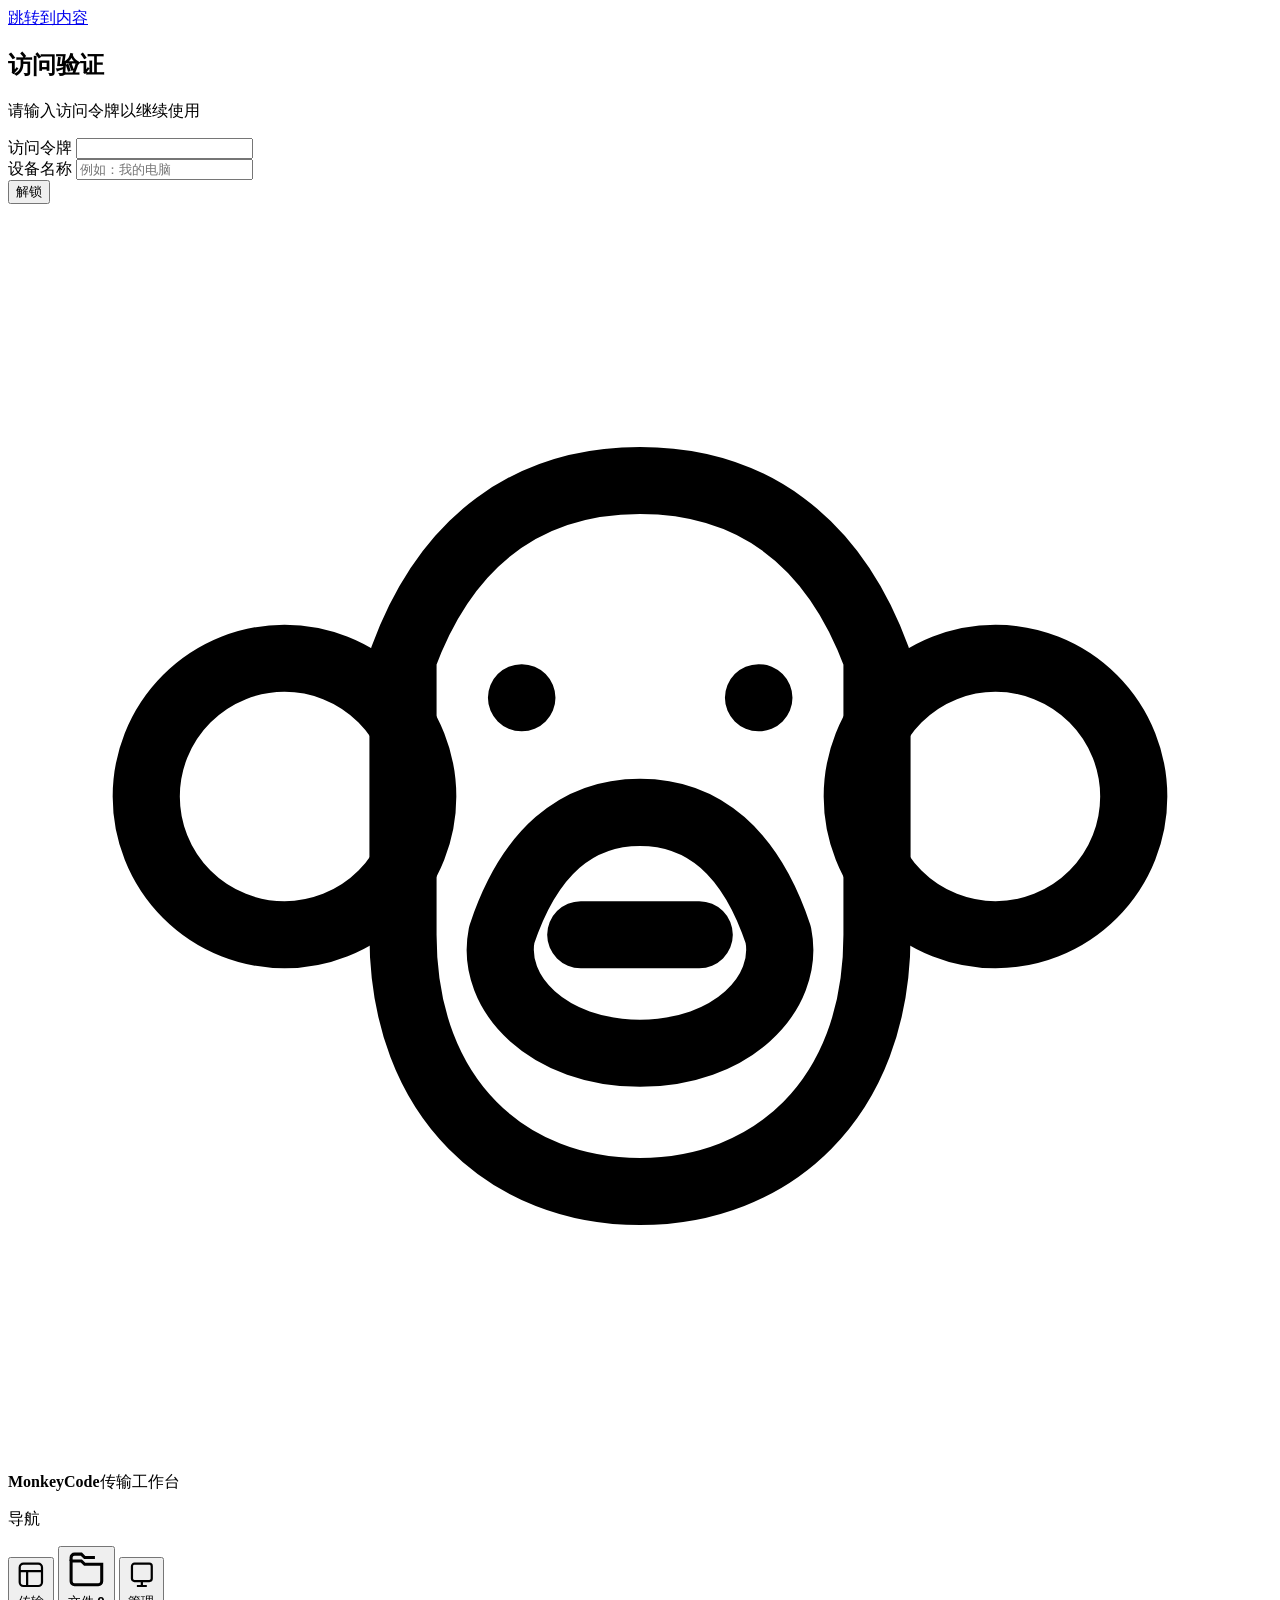
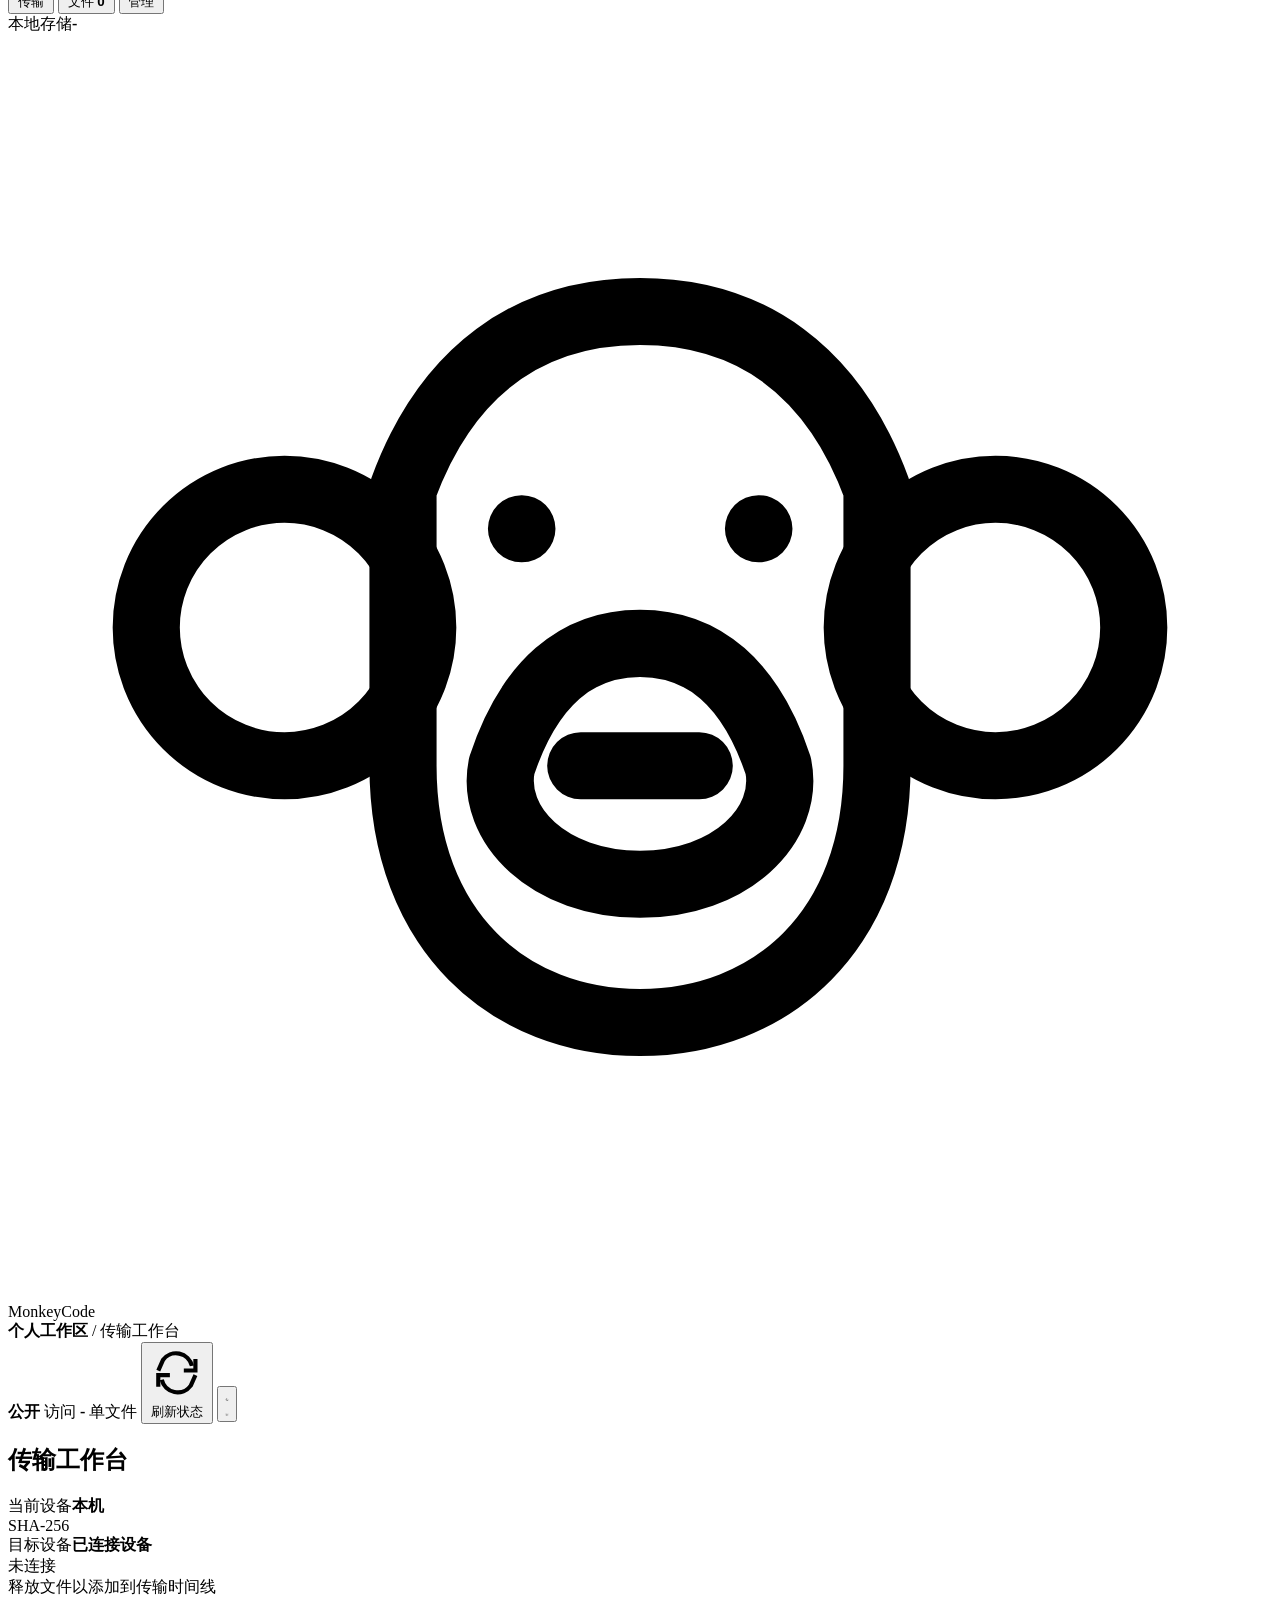
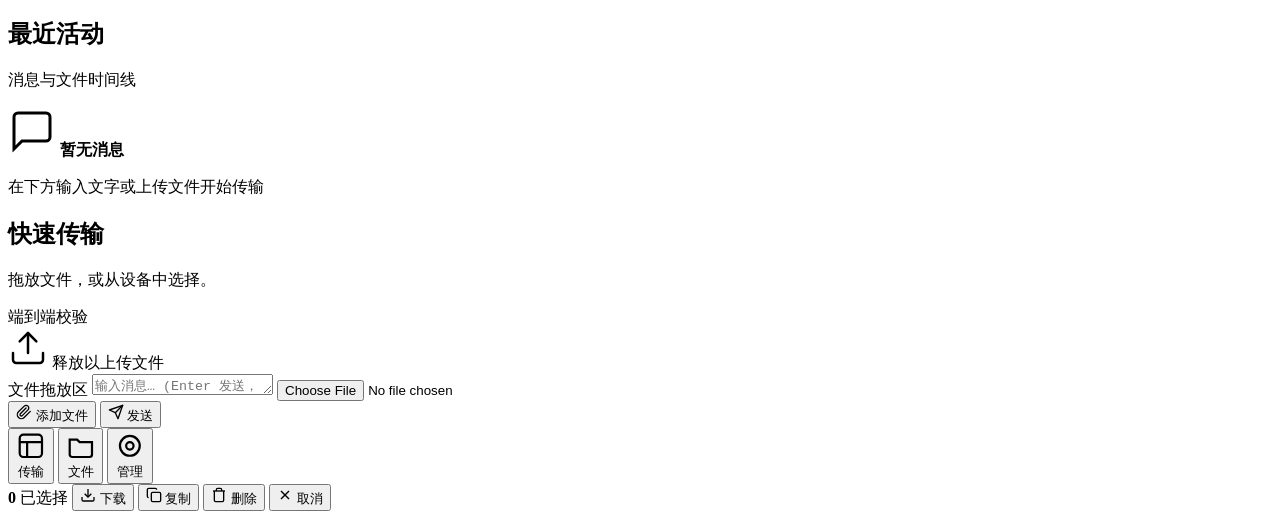
==== commit e187349d: "style(ui): chat-style transfer page layout - Hide timeline and composer panel headers on mobile - Co" ====
--- a/web/index.html
+++ b/web/index.html
@@ -93,30 +93,32 @@
                 <section class="route-page transfer-page" id="transferPage" data-route-page="transfer">
                     <h1 class="route-heading visually-hidden" data-route-heading="transfer" tabindex="-1">传输工作台</h1>
                     <div class="transfer-workspace">
-                        <header class="transfer-status" aria-label="传输状态">
-                            <div><span>当前设备</span><strong id="routeSource">本机</strong></div>
-                            <div class="route-link"><span>SHA-256</span></div>
-                            <div><span>目标设备</span><strong id="routeTarget">已连接设备</strong></div>
-                            <span id="connectionStatus" class="pill" aria-live="polite">未连接</span>
-                        </header>
-
-                        <section class="upload-summary" id="uploadSummary" aria-label="上传任务" hidden>
-                            <p id="uploadSummaryText">0 个活动任务</p>
-                            <div class="upload-summary-actions">
-                                <button class="btn btn-soft" id="pauseAllUploads" type="button">全部暂停</button>
-                                <button class="btn btn-soft" id="resumeAllUploads" type="button">全部继续</button>
-                                <button class="btn btn-danger" id="cancelAllUploads" type="button">全部取消</button>
-                            </div>
-                        </section>
+                        <div class="transfer-status-stack">
+                            <header class="transfer-status transfer-status-strip" aria-label="传输状态">
+                                <div><span>当前设备</span><strong id="routeSource">本机</strong></div>
+                                <div class="route-link"><span>SHA-256</span></div>
+                                <div><span>目标设备</span><strong id="routeTarget">已连接设备</strong></div>
+                                <span id="connectionStatus" class="pill" aria-live="polite">未连接</span>
+                            </header>
+
+                            <section class="upload-summary" id="uploadSummary" aria-label="上传任务" hidden>
+                                <p id="uploadSummaryText">0 个活动任务</p>
+                                <div class="upload-summary-actions">
+                                    <button class="btn btn-soft" id="pauseAllUploads" type="button">全部暂停</button>
+                                    <button class="btn btn-soft" id="resumeAllUploads" type="button">全部继续</button>
+                                    <button class="btn btn-danger" id="cancelAllUploads" type="button">全部取消</button>
+                                </div>
+                            </section>
+                        </div>
                         <div class="transfer-drop-overlay" id="transferDropOverlay" aria-hidden="true">释放文件以添加到传输时间线</div>
                         <div class="visually-hidden" id="uploadLiveRegion" aria-live="polite" aria-atomic="true"></div>
 
                         <!-- Timeline: recent activity -->
                         <section class="panel timeline-panel" id="timelinePanel">
                             <div class="panel-head">
-                                <div><h2>最近活动</h2><p>消息与文件时间线</p></div>
-                            </div>
-                            <div class="timeline-container" id="timelineContainer" tabindex="-1">
+                                <div><h2 id="timelineHeading">最近活动</h2><p>消息与文件时间线</p></div>
+                            </div>
+                            <div class="timeline-container timeline-scroll-region" id="timelineContainer" tabindex="0" aria-labelledby="timelineHeading">
                                 <div class="timeline-empty" id="timelineEmpty">
                                     <svg width="48" height="48" viewBox="0 0 24 24" fill="none" stroke="currentColor" stroke-width="1.5"><path d="M21 15a2 2 0 0 1-2 2H7l-4 4V5a2 2 0 0 1 2-2h14a2 2 0 0 1 2 2z"/></svg>
                                     <strong>暂无消息</strong>
@@ -144,7 +146,7 @@
                                         </div>
                                     </div>
                                     <span id="dropzone" class="visually-hidden">文件拖放区</span>
-                                    <textarea class="composer-textarea" id="composerTextarea" placeholder="输入消息… (Enter 发送，Shift+Enter 换行)" rows="3" maxlength="10000"></textarea>
+                                    <textarea class="composer-textarea" id="composerTextarea" placeholder="输入消息… (Enter 发送，Shift+Enter 换行)" rows="1" maxlength="10000"></textarea>
                                     <input type="file" id="composerFileInput" multiple hidden>
                                     <input type="file" id="uploadReselectInput" class="visually-hidden" tabindex="-1" aria-hidden="true">
                                     <div class="composer-actions">
@@ -171,7 +173,7 @@
                         <section id="libraryView" class="panel library-panel" tabindex="-1">
                             <div class="panel-head">
                                 <div><h2>最近文件</h2><p><span id="libraryCount">0</span> 个结果</p></div>
-                                <div class="library-tools">
+                                <div class="library-tools library-primary-tools">
                                     <div class="search-wrap">
                                         <svg viewBox="0 0 24 24" fill="none" stroke="currentColor" stroke-width="1.8"><circle cx="11" cy="11" r="7"/><path d="m20 20-4-4"/></svg>
                                         <input class="control" id="librarySearch" type="search" placeholder="搜索文件名">
@@ -209,7 +211,7 @@
                                 </div>
                             </div>
 
-                            <div class="control-row">
+                            <div class="control-row library-secondary-tools">
                                 <div class="view-switch" role="tablist" aria-label="文件视图切换">
                                     <button class="view-chip active" id="gridViewBtn" data-view="grid" type="button" role="tab" aria-selected="true" aria-controls="fileList" tabindex="0">卡片</button>
                                     <button class="view-chip" id="listViewBtn" data-view="list" type="button" role="tab" aria-selected="false" aria-controls="fileList" tabindex="-1">表格</button>
@@ -263,7 +265,7 @@
                     </div>
                     <div class="manage-grid">
                         <!-- Connection: status and latency -->
-                        <section class="panel manage-panel connection-panel" id="connectionPanel" aria-live="polite">
+                        <section class="panel manage-panel connection-panel manage-primary-panel" id="connectionPanel" aria-live="polite">
                             <div class="panel-head">
                                 <div><h2>连接状态</h2><p>查看当前设备与实时事件连接</p></div>
                                 <button class="icon-button" id="railRefresh" type="button" aria-label="刷新连接">
@@ -293,7 +295,7 @@
                         </section>
 
                         <!-- Operations: storage stats (summary only) -->
-                        <section class="panel manage-panel operations-panel" id="operationsPanel" aria-labelledby="operationsTitle">
+                        <section class="panel manage-panel operations-panel manage-primary-panel" id="operationsPanel" aria-labelledby="operationsTitle">
                             <div class="panel-head">
                                 <div><h2 id="operationsTitle">存储状态</h2><p>汇总文件占用与存储分布</p></div>
                                 <button class="icon-button" id="refreshOpsBtn" type="button" aria-label="刷新运营视图">
@@ -311,12 +313,12 @@
                             </div>
                         </section>
 
-                        <section class="panel manage-panel" id="appearancePanel">
+                        <section class="panel manage-panel manage-setting-panel" id="appearancePanel">
                             <div class="panel-head"><div><h2>外观</h2><p>切换工作台显示主题</p></div></div>
                             <div class="manage-panel-body"><button class="btn btn-soft" id="manageThemeToggle" type="button">切换深色模式</button></div>
                         </section>
 
-                        <section class="panel manage-panel session-panel" id="sessionPanel">
+                        <section class="panel manage-panel session-panel manage-setting-panel" id="sessionPanel">
                             <div class="panel-head"><div><h2>当前会话</h2><p>退出后需要访问令牌重新解锁</p></div></div>
                             <div class="manage-panel-body"><button class="btn btn-danger" id="logoutButton" type="button">退出当前会话</button></div>
                         </section>
